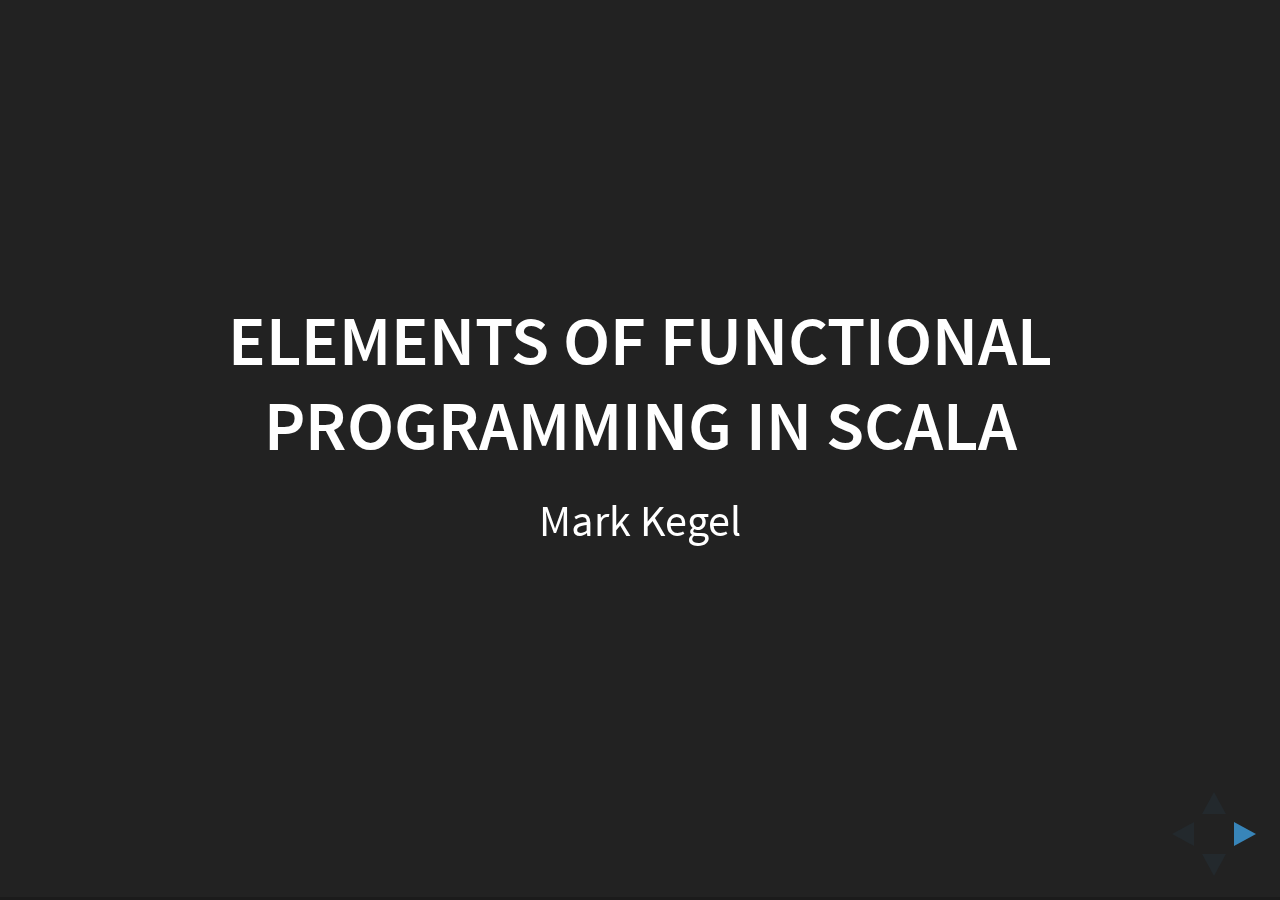
==== elements-of-fp/part-1.html @ 0bc6f7da "new content on recursive functions" ====
<html>
<head>
  <link rel="stylesheet" href="/reveal.js-3.3.0/css/reveal.css">
  <link rel="stylesheet" href="/reveal.js-3.3.0/css/theme/black.css">
  <link rel="stylesheet" href="custom.css">
  <!-- For syntax highlighting -->
  <link rel="stylesheet" href="/reveal.js-3.3.0/lib/css/zenburn.css">
  <meta charset="UTF-8">
</head>
<body>
<div class="reveal">
  <div class="slides">
    <section>
      <h2>Elements of Functional Programming in Scala</h2>

      Mark Kegel
    </section>

    <section>

    <section>
      <h2>Prologue</h2>
    </section>

    <section>
      <h3>What is Functional Programming?</h3>
      <div class="fragment replaceafter">Lambdas?</div>
      <div class="fragment replaceafter">Monads?</div>
      <div class="fragment replaceafter">Haskell?</div>
    </section>

    <section>
      <h3>As viewed by a mathematician...</h3>
      <div class="fragment current-visible dimafter">
        <p>Functioning Programming is a
        <p><b style="color: #cc0000">style</b>
        <p>of programming that models
        <p><b style="color: #cc0000">computation</b>
        <p>as the evaluation of
        <p><b style="color: #cc0000">mathematical functions.</b>
      </div>

      <div class="fragment">...by which we mean: FP := λ-calculus.</div>

      <aside class="notes">
        vs imperative, which is a set of instructions
        vs OO, which think about objects and messages
        vs logic, which are a set of goals
      </aside>

    </section>

    <section>
      <h2>Functions all the way down...</h2>
      <ul>
        <li class="fragment fade-up">every lambda term <em>t</em> is a function</li>
        <li class="fragment fade-up">a variable, <em>x</em>, is itself a valid lambda term</li>
        <li class="fragment fade-up">if <em>t</em> is a lambda term, and <em>x</em> is a variable, then <em>λx.t</em> is a lambda term (called a lambda abstraction);</li>
        <li class="fragment fade-up">if <em>t</em> and <em>s</em> are lambda terms, then <em>(ts)</em> is a lambda term (called an application).</li>
      </ul>

      <p class="fragment">Um, shouldn't there be more?</p>
      <p class="fragment">Nope. That's basically it.</p>

      <aside class="notes">
        lambda calculus is very simple, only anonymous functions, at the heart of Scala
        notice: there is no data in λ-calculus

        haskell/scala is built on the (typed) lambda calculus, probably worth a lecture at some point
      </aside>
    </section>

    <section>
      <h2>λ-calculus limitations</h2>

      <p>FP breaks your brain the first time you use it.</p>

      <p class="fragment dimafter">No named functions.</p>
      <p class="fragment dimafter">No data.</p>
      <p class="fragment dimafter">No variables.</p>
      <p class="fragment dimafter">No control flow.</p>
      <p class="fragment dimafter">No loops.</p>
      <p class="fragment dimafter">No effects.</p>

      <p class="fragment">Turing Complete!</p>

      <aside class="notes">
        kind of zen-like

        all of these concepts can be encoded using the primitives the lambda calculus already has

        Don't I need those things to write a program that does anything!?!

        From https://en.wikipedia.org/wiki/Value-level_programming:

        Lambda calculus-based languages (such as Lisp, ISWIM, and Scheme) are in actual practice value-level languages
      </aside>
    </section>

    <section>

      <p>Overcoming the λ-calculus limitations has produced a set of core Functional Programming <span class="fragment highlight-red">Concepts</span>. See Haskell, ML, and Scheme.

      <p class="fragment">Functional Concepts can be imitated, leveraged, and/or duplicated more easily than the λ-calculus.

      <p class="fragment">The Elements of Functional Programming are those Concepts applied.

      <aside class="notes">
        To be productive programmers want higher level notions like variables, control flow, etc.

        Which concepts?

        How faithful?

        Haskell is pure. ML less so. Scala much less so.

        How do the two paradigms compare in concept space?
      </aside>

    </section>

    <section>
      <p>Scala is hybrid language, incorporating core Concepts from:

      <ul>
      <li>λ-calculus</li>
      <li>Functional Programming</li>
      <li>Imperative Programming</li>
      <li>Object-Oriented Programming</li>
      <li>Generic Programming</li>
      </ul>

      <p class="fragment">Every programming language has to find a balance and compromise on features if it draws from multiple styles.

      <p class="fragment">When necessary, Scala trades-off in favor of Imperative and Object-Oriented Programming Concepts.

      <aside class="notes">
        compromise is a key word here

        dotty compiler basically has λ-calculus as its core

        desugars back out into jvm primitives in later phases

        DOT and λ-calculus well linked

        scala values seemless interop with java, is costly

        if you can have both OO and FP semantics you'll get both, if not you'll get OO/IP
      </aside>

    </section>

    <section data-markdown style="background-color: lightgray">
      <script type="text/template">
## As different as oil and water?

| Functional                 | Imperative/OO             |
| ----------                 | ------------------------- |
| Functions                  | Sub-Routines              |
| Purity                     | Side-Effects              |
| Referential Transparency   | Dried Spaghetti           |
| Binding                    | Assignment                |
| Values                     | Variables                 |
| Lazy Evaluation            | Strict Evaluation         |
| Recursion                  | Loops                     |
      </script>
    </section>

    <section>
      <h2>Not as different as you think...</h2>

      YOU: <em><br>There are too many differences, FP concepts don't align at all with Imperative code! The gap is too large.</em>

      <p class="fragment">CLAIM: <br>Imperative code is conceptually close to Functional code.</p>
      <p class="fragment">PROOF: <br>Code without variable re-assignment. Use/write only pure functions.</p>

      <aside class="notes">
        all about assignment, if you remove assignment, then the core of FP is what happens
        no mutation, no side-effects (purity), referential transparency restored

        pure = non-side-effecting & ref transparent

        need compiler help for things like pure functions, help marking data immutable

        Only goes so far: still have side-effecting functions like println.

        Works in any language! Java, C++, JavaScript, Obj-C, PHP,...

        copy more of the conceptual elements of Haskell/ML/Scheme, and get a better compiler, and you get a hybrid system!
      </aside>
    </section>

    </section>

    <section>

    <section>
      <h2>Core Concepts of Functional Programming</h2>
    </section>

    <section>
      <h2>Core Concepts</h2>

        <!-- Functions --->
        <div style="background-color: #094564">
          First-Class Functions<br>  <!-- lambdas and closures -->
          Higher-Order Functions<br> <!-- covers Function Composition -->
          Pure Functions<br>         <!-- we know this is a lie -->
          Recursive Functions<br>    <!-- trampoline, tailrec -->
          Effect Tracking<br>        <!-- monads -->
        </div>

        <!-- Data -->
        <div style="background-color: #442757">
        Lazy Evaluation<br>
        Immutable Data<br>
        Algebraic Data Types<br>
        Pattern Matching<br>
        </div>

        <!-- Meta -->
        <div style="background-color: #1d4e20">
        Expressive Type Systems<br>
        Program Soundness<br>
        </div>

      <aside class="notes">
        if you want to do FP perfectly, your language needs all of these

        as defined by wikipedia

        (closures vs lambdas)
        Program soundness -> correctness
        complex types -> type systems

        all of these items has some first class representation in the language
      </aside>

    </section>

    <section>
      We will be exploring each Concept, along with:
      <ul>
        <li>its Scala representation,</li>
        <li>its JVM implementation,</li>
        <li>any inherent limitations,</li>
        <li>and safe & proper usage.</li>
      </ul>
    </section>

    </section>

    <section>

      <section>
        <h2>Part 1</h2>
        <h2>Concepts around Functions</h2>
      </section>

      <section>
        <ul>
          <li>First-Class Functions</li>  <!-- functions as data -->
          <li>Higher-Order Functions</li> <!-- covers Function Composition, lambdas/closures -->
          <li>Pure Functions</li>         <!-- No purity annotations. Not even checked exceptions. -->
          <li>Recursive Functions</li>    <!-- trampoline, tailrec -->
          <li>Effect Tracking</li>        <!-- monads -->
        </ul>
      </section>

      <section>
        <h3>First-Class Functions</h3>

        Functions are Data; Convenient Lambdas and Closures

        <pre><code class="scala" data-trim data-noescape>
// Values and Functions occupy the same namespace
val two = 2.0

val square: Double => Double = (i) => Math.pow(i, two)

val four = square(two)
        </code></pre>
      </section>

      <section>
        <h3>First-Class Functions</h3>

        Functions are Data; Convenient Lambdas and Closures

        <pre><code class="scala" data-trim data-noescape>
// Same syntax for Function and Lambda
val scale = 2.0

val hack: (Double => Double) => Double => Double = f => i => f(i)

// We can declare unnamed functions inline (lambda)
// and close over values in-scope (closure)
hack(d => d*scale)(3)
        </code></pre>
      </section>

      <section>
        <h3>First-Class Functions</h3>

        Currying and Partial Application

        <pre><code class="scala" data-trim data-noescape>
// Consistent Syntax for defining Curried Functions
val add: Int => Int => Int = i => j => i + j

val five = add(2)(3)

val addTwo = add(2)

val alsoFive = addTwo(3)

// Partial Application is also supported
val mult = (i:Double,j:Double) => i * j

val timesFour: Double => Double = mult(_, 4)
        </code></pre>
        <aside class="notes">
          Currying is the process of taking a function that accepts N arguments and turning it into a chained series of N functions each taking 1 argument.

          Partial Application just fills in some of the N arguments, smaller arity function but not necessarily arity 1.
        </aside>
      </section>

      <section>
        <h3>First-Class Functions</h3>

        Everything is an Expression

        <pre><code class="scala" data-trim data-noescape>
// if, for, match are all expressions
val hexDigit = (x:Int) => if (x >= 10) x + 'A' - 10 else x + '0'
        </code></pre>

        <aside class="notes">
          Scala: Everything is an Expression

          Lambda calc: everything is a function (data, control, everything)

          Expressions are a superset of functions

          but regular languages have built in abstraction, statements and expressions, for such things

          yet scala has "everything is an expression"
        </aside>
      </section>

      <section>
        <h3>Higher-Order Functions</h3>

        Functions can have parameters that are themselves Functions; Functions can return Functions

        <pre><code class="scala" data-trim data-noescape>
// Same syntax for Function and Lambda
val scale = 2.0

val hack: (Double => Double) => Double => Double = f => i => f(i)

// Both ideas in action
val hackScale = hack(d => d*scale)
        </code></pre>

        <aside class="notes">
          c has function pointers, but no lambda syntax; apple added block syntax for Obj-C to have lambdas

          ruby has lambda syntax (called block syntax) but no true function variables
          - you have to know the name of the method; hacks to get around
          - There is a built-in method in Ruby called method. It will return a proc version of the method.
        </aside>
      </section>

      <section>
        <h3>Higher-Order Functions</h3>

        Ludicious Speed

        <pre><code class="scala" data-trim data-noescape>
// Function Composition
val compose = (f:Int => Int) => (g: Int => Int) => (x:Int) => g(f(x))

val whack = compose(_ + 2)(_ * 3)

val whacked = whack(9)
        </code></pre>
      </section>

      <section>
        It would seem that Scala supports<br> <span class="fragment highlight-green">First-Class Functions</span> and <span class="fragment highlight-green">Higher-Order Functions</span>...
      </section>

      <section>
        <h1>LIES!!</h1>
        <p class="fragment">Everything you saw was just a very clever lie...</p>
        <p class="fragment">...designed to make your life easier.</p>
      </section>

      <section>
        <h2>Kingdom of the Nouns</h2>
        <ul>
          <li class="fragment">Scala has Functions.</li>
          <li class="fragment">In Scala "everything" is an Object.          <span class="fragment">Scala trades-off in favor of Imperative and Object-Oriented Programming Concepts.</span>
          </li>
          <li class="fragment">Therefore: Functions are Objects</li>
        </ul>

        <p class="fragment">But Functions are Verbs!</p>

        <p class="fragment">No, Functions are the body of an apply Method in an anonymous Sub-Class.</p>

        <aside class="notes">
          Scala is limited by the fundamental abstractions of the JVM: Objects with Methods.

          Functions are Verbs. On the JVM every Verb must be escorted by a Noun.

          The JVM has static methods but those break OO composibility, so Scala avoids them.
        </aside>

      </section>

      <section>
        <h2>What you see...</h2>

        <pre><code class="scala" data-trim data-noescape>
val pow = (i:Double,j:Double) => Math.pow(i, j)

// What you get...
val pow = new Function2[Double,Double,Double] {
  def apply(i:Double,j:Double) = Math.pow(i, j)
}
        </code></pre>
        <aside class="notes">
          changes as part of scala 2.12 since should be able to use java 8 lambda abstractions

          http://blog.takipi.com/compiling-lambda-expressions-scala-vs-java-8/

          Function0 to 22
          Tuple0 to 22
          Product0 to 22
        </aside>
      </section>

      <section>
        <h2>Limitations</h2>
        Functions != Methods

        <pre><code class="scala" data-trim data-noescape>
// Only Methods can have type parameters.
// Or implicit parameters.
def foo[T](a:T)(implicit ev:Show[T]) = ...

// Can convert a method to a function
val fooString = foo[String](_)

// Can kind of work around
class anonfunc[T] extends (T => String) {
  def apply(x:T)/*(implicit i:Int)*/ = x.toString.substring(0,4)
}

val f = new anonfunc[String]
assert(f("generic") == "gene") // put gene back in the generic!
        </code></pre>
        <aside class="notes">
          we can't write our compose function as a function! it has to be a method

          will be getting implicit function types, but will inherit another path
          http://www.scala-lang.org/blog/2016/12/07/implicit-function-types.html

          http://stackoverflow.com/questions/2554531/how-can-i-define-an-anonymous-generic-scala-function
          http://jim-mcbeath.blogspot.com/2009/05/scala-functions-vs-methods.html
          https://thesocietea.org/2016/12/core-functional-programming-concepts/
          http://stackoverflow.com/questions/9147129/creating-new-generic-object-with-wildcard
        </aside>
      </section>

      <section>
        <h2>Limitations</h2>

        <pre><code class="scala" data-trim data-noescape>
val f1 = (i:Int) => i + 1
val f2 = (i:Int) => i + 1

assert(f1 == f2)   // left to the reader
        </code></pre>
        <aside class="notes">
        </aside>
      </section>

      <section>
        <h2>What happens if a Function throws?</h2>
        <pre><code class="scala" data-trim data-noescape>
val ft = (i:Int) => throw new RuntimeException("terrible idea")
        </code></pre>

        <p>What does the stacktrace look like?</p>

        <pre><code class="scala" data-trim data-noescape>
scala> ft(2)
java.lang.RuntimeException: terrible idea
  at $anonfun$1.apply(&lt;console&gt;:11)
  at $anonfun$1.apply(&lt;console&gt;:11)
  ... 42 elided
        </code></pre>

        <p class="fragment">Best Practice: Never throw in Functions</p>

      </section>

      <section>
        <h2>Pure Functions</h2>

        A Function is said to be pure if and only if:

        <ul>
          <li>its output depends only on the input, and</li>
          <li>there are no observable side-effects from evaluating the function.</li>
        </ul>

      </section>

      <section>
        <h2>Pure Functions</h2>

        <p>You can have Pure Functions in Imperative languages.</p>

        <p class="fragment">But Scala doesn't...</p>

        <ul class="fragment">
          <li>Functions can mutate state.</li>
          <li>Functions can throw exceptions.</li>
          <li>Functions can perform IO.</li>
          <li>Functions can halt the program.</li>
        </ul>

        <aside class="notes">
          why? probably because of tradeoffs interfacing with java, java doesn't have pure functions, impossible to guarantee

          pure means statically verified to have no side effects, operate only on IO

          could maybe use a D-like system
        </aside>

      </section>

      <section>
        <h2>Effect Tracking</h2>

        Effect Tracking makes explicit the effects of a Function.

        <p>Scala does not have Effect Tracking and actually eliminates checked exceptions, which are a form of Effect Tracking.</p>

        <aside class="notes">

        </aside>

      </section>

      <section>
        <h2>Recursive Functions</h2>

        This code isn't safe, why?

        <pre><code class="scala" data-trim data-noescape>
def recursiveFunction(l:List[Int]): List[Int] = {
  if(l.isEmpty) Nil
  else l.head + 1 :: recursiveFunction(l.tail)
}
        </code></pre>

        <pre class="fragment"><code class="scala" data-trim data-noescape>
scala> recursiveFunction((1 to 10000).toList)
java.lang.StackOverflowError
  at .recursiveFunction(&lt;console&gt;:12)
  at .recursiveFunction(&lt;console&gt;:13)
        </code></pre>

        <aside class="notes">

          the jvm doesn't support recursive functions very well:
          http://softwareengineering.stackexchange.com/questions/272061/why-doesnt-java-have-optimization-for-tail-recursion-at-all

          brian goetz quote:
          . in jdk classes [...] there are a number of security sensitive methods that rely on counting
          stack frames between jdk library code and calling code to figure out who's calling them.

          easy to blow the stack

          tailrec

          issues with trampolining in Free monad stacks

          trampolines trade stack for heap

          https://espinhogr.github.io/scala/2015/07/12/trampolines-in-scala.html

          http://blog.richdougherty.com/2009/04/tail-calls-tailrec-and-trampolines.html

          http://eed3si9n.com/learning-scalaz/Stackless+Scala+with+Free+Monads.html

          http://blog.higher-order.com/assets/trampolines.pdf

          haskell doesn't even have a proper call stack
          https://wiki.haskell.org/Stack_overflow

        </aside>

      </section>

      <section>
        <h2>Recursive Functions</h2>

        <ul>
          <li>Any recursive function can be re-written as an iterative one. That's what FP languages do.</li>
          <li>Haskell doesn't even have a proper call stack. Haskell evaluates a chain of thunks!</li>
          <li>Rewriting only a good idea if and only if you can ignore stack frames.</li>
          <li>Scala does have @tailrec. Opt-in. Limited.</li>
        </ul>

      </section>

      <section>
        <h2>Recursive Functions</h2>

        But generally Scala is toast...

        <ul>
          <li>The JVM doesn't support tail-call optimization.</li>
          <li>Stack frames are a crucial implementation detail.</li>
        </ul>

        <blockquote>in jdk classes [...] there are a number of security sensitive methods that rely on counting
          stack frames between jdk library code and calling code to figure out who's calling them. - Brian Goetz</blockquote>

      </section>

      <section>
        <h2>Recursive Functions</h2>
        It gets worse...

        <div class="fragment">look up "scala trampolines".</div>
      </section>

    </section>

    <section>

      <section>
        <h2>Part 2</h2>
        <h2>Concepts around Data</h2>
      </section>

    </section>

    <section>

      <section>
        <h2>Part 3</h2>
        <h2>Concepts around Programs</h2>
      </section>

    </section>

  </div>
</div>
<script src="/reveal.js-3.3.0/lib/js/head.min.js"></script>
<script src="/reveal.js-3.3.0/js/reveal.js"></script>
<script>
    Reveal.initialize({
        controls: true,
        progress: true,
        history: true,
        mouseWheel: false,
        center: true,
        transition: 'slide', // none/fade/slide/convex/concave/zoom

        //showNotes: SLConfig.deck.share_notes,
        //slideNumber: SLConfig.deck.slide_number,

        //autoSlide: SLConfig.deck.auto_slide_interval || 0,
        autoSlideStoppable: true,

        rollingLinks: false,
        //center: SLConfig.deck.center || false,
        //loop: SLConfig.deck.should_loop || false,
        //rtl: SLConfig.deck.rtl || false,

        //transition: SLConfig.deck.transition,
        //backgroundTransition: SLConfig.deck.background_transition,
        dependencies: [
            // Cross-browser shim that fully implements classList - https://github.com/eligrey/classList.js/
            { src: '/reveal.js-3.3.0/lib/js/classList.js', condition: function() { return !document.body.classList; } },

            // Interpret Markdown in <section> elements
            { src: '/reveal.js-3.3.0/plugin/markdown/marked.js', condition: function() { return !!document.querySelector( '[data-markdown]' ); } },
            { src: '/reveal.js-3.3.0/plugin/markdown/markdown.js', condition: function() { return !!document.querySelector( '[data-markdown]' ); } },

            // Syntax highlight for <code> elements
            { src: '/reveal.js-3.3.0/plugin/highlight/highlight.js', async: true, callback: function() { hljs.initHighlightingOnLoad(); } },

            // Zoom in and out with Alt+click
            { src: '/reveal.js-3.3.0/plugin/zoom-js/zoom.js', async: true },

            // Speaker notes
            { src: '/reveal.js-3.3.0/plugin/notes/notes.js', async: true },

            // MathJax
            { src: '/reveal.js-3.3.0/plugin/math/math.js', async: true }
        ]
    });
</script>
</body>
</html>
---- reveal.js-3.3.0/css/reveal.css ----
/*!
 * reveal.js
 * http://lab.hakim.se/reveal-js
 * MIT licensed
 *
 * Copyright (C) 2016 Hakim El Hattab, http://hakim.se
 */
/*********************************************
 * RESET STYLES
 *********************************************/
html, body, .reveal div, .reveal span, .reveal applet, .reveal object, .reveal iframe,
.reveal h1, .reveal h2, .reveal h3, .reveal h4, .reveal h5, .reveal h6, .reveal p, .reveal blockquote, .reveal pre,
.reveal a, .reveal abbr, .reveal acronym, .reveal address, .reveal big, .reveal cite, .reveal code,
.reveal del, .reveal dfn, .reveal em, .reveal img, .reveal ins, .reveal kbd, .reveal q, .reveal s, .reveal samp,
.reveal small, .reveal strike, .reveal strong, .reveal sub, .reveal sup, .reveal tt, .reveal var,
.reveal b, .reveal u, .reveal center,
.reveal dl, .reveal dt, .reveal dd, .reveal ol, .reveal ul, .reveal li,
.reveal fieldset, .reveal form, .reveal label, .reveal legend,
.reveal table, .reveal caption, .reveal tbody, .reveal tfoot, .reveal thead, .reveal tr, .reveal th, .reveal td,
.reveal article, .reveal aside, .reveal canvas, .reveal details, .reveal embed,
.reveal figure, .reveal figcaption, .reveal footer, .reveal header, .reveal hgroup,
.reveal menu, .reveal nav, .reveal output, .reveal ruby, .reveal section, .reveal summary,
.reveal time, .reveal mark, .reveal audio, .reveal video {
  margin: 0;
  padding: 0;
  border: 0;
  font-size: 100%;
  font: inherit;
  vertical-align: baseline; }

.reveal article, .reveal aside, .reveal details, .reveal figcaption, .reveal figure,
.reveal footer, .reveal header, .reveal hgroup, .reveal menu, .reveal nav, .reveal section {
  display: block; }

/*********************************************
 * GLOBAL STYLES
 *********************************************/
html,
body {
  width: 100%;
  height: 100%;
  overflow: hidden; }

body {
  position: relative;
  line-height: 1;
  background-color: #fff;
  color: #000; }

html:-webkit-full-screen-ancestor {
  background-color: inherit; }

html:-moz-full-screen-ancestor {
  background-color: inherit; }

/*********************************************
 * VIEW FRAGMENTS
 *********************************************/
.reveal .slides section .fragment {
  opacity: 0;
  visibility: hidden;
  -webkit-transition: all .2s ease;
          transition: all .2s ease; }
  .reveal .slides section .fragment.visible {
    opacity: 1;
    visibility: visible; }

.reveal .slides section .fragment.grow {
  opacity: 1;
  visibility: visible; }
  .reveal .slides section .fragment.grow.visible {
    -webkit-transform: scale(1.3);
            transform: scale(1.3); }

.reveal .slides section .fragment.shrink {
  opacity: 1;
  visibility: visible; }
  .reveal .slides section .fragment.shrink.visible {
    -webkit-transform: scale(0.7);
            transform: scale(0.7); }

.reveal .slides section .fragment.zoom-in {
  -webkit-transform: scale(0.1);
          transform: scale(0.1); }
  .reveal .slides section .fragment.zoom-in.visible {
    -webkit-transform: none;
            transform: none; }

.reveal .slides section .fragment.fade-out {
  opacity: 1;
  visibility: visible; }
  .reveal .slides section .fragment.fade-out.visible {
    opacity: 0;
    visibility: hidden; }

.reveal .slides section .fragment.semi-fade-out {
  opacity: 1;
  visibility: visible; }
  .reveal .slides section .fragment.semi-fade-out.visible {
    opacity: 0.5;
    visibility: visible; }

.reveal .slides section .fragment.strike {
  opacity: 1;
  visibility: visible; }
  .reveal .slides section .fragment.strike.visible {
    text-decoration: line-through; }

.reveal .slides section .fragment.fade-up {
  -webkit-transform: translate(0, 20%);
          transform: translate(0, 20%); }
  .reveal .slides section .fragment.fade-up.visible {
    -webkit-transform: translate(0, 0);
            transform: translate(0, 0); }

.reveal .slides section .fragment.fade-down {
  -webkit-transform: translate(0, -20%);
          transform: translate(0, -20%); }
  .reveal .slides section .fragment.fade-down.visible {
    -webkit-transform: translate(0, 0);
            transform: translate(0, 0); }

.reveal .slides section .fragment.fade-right {
  -webkit-transform: translate(-20%, 0);
          transform: translate(-20%, 0); }
  .reveal .slides section .fragment.fade-right.visible {
    -webkit-transform: translate(0, 0);
            transform: translate(0, 0); }

.reveal .slides section .fragment.fade-left {
  -webkit-transform: translate(20%, 0);
          transform: translate(20%, 0); }
  .reveal .slides section .fragment.fade-left.visible {
    -webkit-transform: translate(0, 0);
            transform: translate(0, 0); }

.reveal .slides section .fragment.current-visible {
  opacity: 0;
  visibility: hidden; }
  .reveal .slides section .fragment.current-visible.current-fragment {
    opacity: 1;
    visibility: visible; }

.reveal .slides section .fragment.highlight-red,
.reveal .slides section .fragment.highlight-current-red,
.reveal .slides section .fragment.highlight-green,
.reveal .slides section .fragment.highlight-current-green,
.reveal .slides section .fragment.highlight-blue,
.reveal .slides section .fragment.highlight-current-blue {
  opacity: 1;
  visibility: visible; }

.reveal .slides section .fragment.highlight-red.visible {
  color: #ff2c2d; }

.reveal .slides section .fragment.highlight-green.visible {
  color: #17ff2e; }

.reveal .slides section .fragment.highlight-blue.visible {
  color: #1b91ff; }

.reveal .slides section .fragment.highlight-current-red.current-fragment {
  color: #ff2c2d; }

.reveal .slides section .fragment.highlight-current-green.current-fragment {
  color: #17ff2e; }

.reveal .slides section .fragment.highlight-current-blue.current-fragment {
  color: #1b91ff; }

/*********************************************
 * DEFAULT ELEMENT STYLES
 *********************************************/
/* Fixes issue in Chrome where italic fonts did not appear when printing to PDF */
.reveal:after {
  content: '';
  font-style: italic; }

.reveal iframe {
  z-index: 1; }

/** Prevents layering issues in certain browser/transition combinations */
.reveal a {
  position: relative; }

.reveal .stretch {
  max-width: none;
  max-height: none; }

.reveal pre.stretch code {
  height: 100%;
  max-height: 100%;
  box-sizing: border-box; }

/*********************************************
 * CONTROLS
 *********************************************/
.reveal .controls {
  display: none;
  position: fixed;
  width: 110px;
  height: 110px;
  z-index: 30;
  right: 10px;
  bottom: 10px;
  -webkit-user-select: none; }

.reveal .controls button {
  padding: 0;
  position: absolute;
  opacity: 0.05;
  width: 0;
  height: 0;
  background-color: transparent;
  border: 12px solid transparent;
  -webkit-transform: scale(0.9999);
          transform: scale(0.9999);
  -webkit-transition: all 0.2s ease;
          transition: all 0.2s ease;
  -webkit-appearance: none;
  -webkit-tap-highlight-color: transparent; }

.reveal .controls .enabled {
  opacity: 0.7;
  cursor: pointer; }

.reveal .controls .enabled:active {
  margin-top: 1px; }

.reveal .controls .navigate-left {
  top: 42px;
  border-right-width: 22px;
  border-right-color: #000; }

.reveal .controls .navigate-left.fragmented {
  opacity: 0.3; }

.reveal .controls .navigate-right {
  left: 74px;
  top: 42px;
  border-left-width: 22px;
  border-left-color: #000; }

.reveal .controls .navigate-right.fragmented {
  opacity: 0.3; }

.reveal .controls .navigate-up {
  left: 42px;
  border-bottom-width: 22px;
  border-bottom-color: #000; }

.reveal .controls .navigate-up.fragmented {
  opacity: 0.3; }

.reveal .controls .navigate-down {
  left: 42px;
  top: 74px;
  border-top-width: 22px;
  border-top-color: #000; }

.reveal .controls .navigate-down.fragmented {
  opacity: 0.3; }

/*********************************************
 * PROGRESS BAR
 *********************************************/
.reveal .progress {
  position: fixed;
  display: none;
  height: 3px;
  width: 100%;
  bottom: 0;
  left: 0;
  z-index: 10;
  background-color: rgba(0, 0, 0, 0.2); }

.reveal .progress:after {
  content: '';
  display: block;
  position: absolute;
  height: 20px;
  width: 100%;
  top: -20px; }

.reveal .progress span {
  display: block;
  height: 100%;
  width: 0px;
  background-color: #000;
  -webkit-transition: width 800ms cubic-bezier(0.26, 0.86, 0.44, 0.985);
          transition: width 800ms cubic-bezier(0.26, 0.86, 0.44, 0.985); }

/*********************************************
 * SLIDE NUMBER
 *********************************************/
.reveal .slide-number {
  position: fixed;
  display: block;
  right: 8px;
  bottom: 8px;
  z-index: 31;
  font-family: Helvetica, sans-serif;
  font-size: 12px;
  line-height: 1;
  color: #fff;
  background-color: rgba(0, 0, 0, 0.4);
  padding: 5px; }

.reveal .slide-number-delimiter {
  margin: 0 3px; }

/*********************************************
 * SLIDES
 *********************************************/
.reveal {
  position: relative;
  width: 100%;
  height: 100%;
  overflow: hidden;
  -ms-touch-action: none;
      touch-action: none; }

.reveal .slides {
  position: absolute;
  width: 100%;
  height: 100%;
  top: 0;
  right: 0;
  bottom: 0;
  left: 0;
  margin: auto;
  overflow: visible;
  z-index: 1;
  text-align: center;
  -webkit-perspective: 600px;
          perspective: 600px;
  -webkit-perspective-origin: 50% 40%;
          perspective-origin: 50% 40%; }

.reveal .slides > section {
  -ms-perspective: 600px; }

.reveal .slides > section,
.reveal .slides > section > section {
  display: none;
  position: absolute;
  width: 100%;
  padding: 20px 0px;
  z-index: 10;
  -webkit-transform-style: preserve-3d;
          transform-style: preserve-3d;
  -webkit-transition: -webkit-transform-origin 800ms cubic-bezier(0.26, 0.86, 0.44, 0.985), -webkit-transform 800ms cubic-bezier(0.26, 0.86, 0.44, 0.985), visibility 800ms cubic-bezier(0.26, 0.86, 0.44, 0.985), opacity 800ms cubic-bezier(0.26, 0.86, 0.44, 0.985);
          transition: transform-origin 800ms cubic-bezier(0.26, 0.86, 0.44, 0.985), transform 800ms cubic-bezier(0.26, 0.86, 0.44, 0.985), visibility 800ms cubic-bezier(0.26, 0.86, 0.44, 0.985), opacity 800ms cubic-bezier(0.26, 0.86, 0.44, 0.985); }

/* Global transition speed settings */
.reveal[data-transition-speed="fast"] .slides section {
  -webkit-transition-duration: 400ms;
          transition-duration: 400ms; }

.reveal[data-transition-speed="slow"] .slides section {
  -webkit-transition-duration: 1200ms;
          transition-duration: 1200ms; }

/* Slide-specific transition speed overrides */
.reveal .slides section[data-transition-speed="fast"] {
  -webkit-transition-duration: 400ms;
          transition-duration: 400ms; }

.reveal .slides section[data-transition-speed="slow"] {
  -webkit-transition-duration: 1200ms;
          transition-duration: 1200ms; }

.reveal .slides > section.stack {
  padding-top: 0;
  padding-bottom: 0; }

.reveal .slides > section.present,
.reveal .slides > section > section.present {
  display: block;
  z-index: 11;
  opacity: 1; }

.reveal.center,
.reveal.center .slides,
.reveal.center .slides section {
  min-height: 0 !important; }

/* Don't allow interaction with invisible slides */
.reveal .slides > section.future,
.reveal .slides > section > section.future,
.reveal .slides > section.past,
.reveal .slides > section > section.past {
  pointer-events: none; }

.reveal.overview .slides > section,
.reveal.overview .slides > section > section {
  pointer-events: auto; }

.reveal .slides > section.past,
.reveal .slides > section.future,
.reveal .slides > section > section.past,
.reveal .slides > section > section.future {
  opacity: 0; }

/*********************************************
 * Mixins for readability of transitions
 *********************************************/
/*********************************************
 * SLIDE TRANSITION
 * Aliased 'linear' for backwards compatibility
 *********************************************/
.reveal.slide section {
  -webkit-backface-visibility: hidden;
          backface-visibility: hidden; }

.reveal .slides > section[data-transition=slide].past,
.reveal .slides > section[data-transition~=slide-out].past,
.reveal.slide .slides > section:not([data-transition]).past {
  -webkit-transform: translate(-150%, 0);
          transform: translate(-150%, 0); }

.reveal .slides > section[data-transition=slide].future,
.reveal .slides > section[data-transition~=slide-in].future,
.reveal.slide .slides > section:not([data-transition]).future {
  -webkit-transform: translate(150%, 0);
          transform: translate(150%, 0); }

.reveal .slides > section > section[data-transition=slide].past,
.reveal .slides > section > section[data-transition~=slide-out].past,
.reveal.slide .slides > section > section:not([data-transition]).past {
  -webkit-transform: translate(0, -150%);
          transform: translate(0, -150%); }

.reveal .slides > section > section[data-transition=slide].future,
.reveal .slides > section > section[data-transition~=slide-in].future,
.reveal.slide .slides > section > section:not([data-transition]).future {
  -webkit-transform: translate(0, 150%);
          transform: translate(0, 150%); }

.reveal.linear section {
  -webkit-backface-visibility: hidden;
          backface-visibility: hidden; }

.reveal .slides > section[data-transition=linear].past,
.reveal .slides > section[data-transition~=linear-out].past,
.reveal.linear .slides > section:not([data-transition]).past {
  -webkit-transform: translate(-150%, 0);
          transform: translate(-150%, 0); }

.reveal .slides > section[data-transition=linear].future,
.reveal .slides > section[data-transition~=linear-in].future,
.reveal.linear .slides > section:not([data-transition]).future {
  -webkit-transform: translate(150%, 0);
          transform: translate(150%, 0); }

.reveal .slides > section > section[data-transition=linear].past,
.reveal .slides > section > section[data-transition~=linear-out].past,
.reveal.linear .slides > section > section:not([data-transition]).past {
  -webkit-transform: translate(0, -150%);
          transform: translate(0, -150%); }

.reveal .slides > section > section[data-transition=linear].future,
.reveal .slides > section > section[data-transition~=linear-in].future,
.reveal.linear .slides > section > section:not([data-transition]).future {
  -webkit-transform: translate(0, 150%);
          transform: translate(0, 150%); }

/*********************************************
 * CONVEX TRANSITION
 * Aliased 'default' for backwards compatibility
 *********************************************/
.reveal .slides > section[data-transition=default].past,
.reveal .slides > section[data-transition~=default-out].past,
.reveal.default .slides > section:not([data-transition]).past {
  -webkit-transform: translate3d(-100%, 0, 0) rotateY(-90deg) translate3d(-100%, 0, 0);
          transform: translate3d(-100%, 0, 0) rotateY(-90deg) translate3d(-100%, 0, 0); }

.reveal .slides > section[data-transition=default].future,
.reveal .slides > section[data-transition~=default-in].future,
.reveal.default .slides > section:not([data-transition]).future {
  -webkit-transform: translate3d(100%, 0, 0) rotateY(90deg) translate3d(100%, 0, 0);
          transform: translate3d(100%, 0, 0) rotateY(90deg) translate3d(100%, 0, 0); }

.reveal .slides > section > section[data-transition=default].past,
.reveal .slides > section > section[data-transition~=default-out].past,
.reveal.default .slides > section > section:not([data-transition]).past {
  -webkit-transform: translate3d(0, -300px, 0) rotateX(70deg) translate3d(0, -300px, 0);
          transform: translate3d(0, -300px, 0) rotateX(70deg) translate3d(0, -300px, 0); }

.reveal .slides > section > section[data-transition=default].future,
.reveal .slides > section > section[data-transition~=default-in].future,
.reveal.default .slides > section > section:not([data-transition]).future {
  -webkit-transform: translate3d(0, 300px, 0) rotateX(-70deg) translate3d(0, 300px, 0);
          transform: translate3d(0, 300px, 0) rotateX(-70deg) translate3d(0, 300px, 0); }

.reveal .slides > section[data-transition=convex].past,
.reveal .slides > section[data-transition~=convex-out].past,
.reveal.convex .slides > section:not([data-transition]).past {
  -webkit-transform: translate3d(-100%, 0, 0) rotateY(-90deg) translate3d(-100%, 0, 0);
          transform: translate3d(-100%, 0, 0) rotateY(-90deg) translate3d(-100%, 0, 0); }

.reveal .slides > section[data-transition=convex].future,
.reveal .slides > section[data-transition~=convex-in].future,
.reveal.convex .slides > section:not([data-transition]).future {
  -webkit-transform: translate3d(100%, 0, 0) rotateY(90deg) translate3d(100%, 0, 0);
          transform: translate3d(100%, 0, 0) rotateY(90deg) translate3d(100%, 0, 0); }

.reveal .slides > section > section[data-transition=convex].past,
.reveal .slides > section > section[data-transition~=convex-out].past,
.reveal.convex .slides > section > section:not([data-transition]).past {
  -webkit-transform: translate3d(0, -300px, 0) rotateX(70deg) translate3d(0, -300px, 0);
          transform: translate3d(0, -300px, 0) rotateX(70deg) translate3d(0, -300px, 0); }

.reveal .slides > section > section[data-transition=convex].future,
.reveal .slides > section > section[data-transition~=convex-in].future,
.reveal.convex .slides > section > section:not([data-transition]).future {
  -webkit-transform: translate3d(0, 300px, 0) rotateX(-70deg) translate3d(0, 300px, 0);
          transform: translate3d(0, 300px, 0) rotateX(-70deg) translate3d(0, 300px, 0); }

/*********************************************
 * CONCAVE TRANSITION
 *********************************************/
.reveal .slides > section[data-transition=concave].past,
.reveal .slides > section[data-transition~=concave-out].past,
.reveal.concave .slides > section:not([data-transition]).past {
  -webkit-transform: translate3d(-100%, 0, 0) rotateY(90deg) translate3d(-100%, 0, 0);
          transform: translate3d(-100%, 0, 0) rotateY(90deg) translate3d(-100%, 0, 0); }

.reveal .slides > section[data-transition=concave].future,
.reveal .slides > section[data-transition~=concave-in].future,
.reveal.concave .slides > section:not([data-transition]).future {
  -webkit-transform: translate3d(100%, 0, 0) rotateY(-90deg) translate3d(100%, 0, 0);
          transform: translate3d(100%, 0, 0) rotateY(-90deg) translate3d(100%, 0, 0); }

.reveal .slides > section > section[data-transition=concave].past,
.reveal .slides > section > section[data-transition~=concave-out].past,
.reveal.concave .slides > section > section:not([data-transition]).past {
  -webkit-transform: translate3d(0, -80%, 0) rotateX(-70deg) translate3d(0, -80%, 0);
          transform: translate3d(0, -80%, 0) rotateX(-70deg) translate3d(0, -80%, 0); }

.reveal .slides > section > section[data-transition=concave].future,
.reveal .slides > section > section[data-transition~=concave-in].future,
.reveal.concave .slides > section > section:not([data-transition]).future {
  -webkit-transform: translate3d(0, 80%, 0) rotateX(70deg) translate3d(0, 80%, 0);
          transform: translate3d(0, 80%, 0) rotateX(70deg) translate3d(0, 80%, 0); }

/*********************************************
 * ZOOM TRANSITION
 *********************************************/
.reveal .slides section[data-transition=zoom],
.reveal.zoom .slides section:not([data-transition]) {
  -webkit-transition-timing-function: ease;
          transition-timing-function: ease; }

.reveal .slides > section[data-transition=zoom].past,
.reveal .slides > section[data-transition~=zoom-out].past,
.reveal.zoom .slides > section:not([data-transition]).past {
  visibility: hidden;
  -webkit-transform: scale(16);
          transform: scale(16); }

.reveal .slides > section[data-transition=zoom].future,
.reveal .slides > section[data-transition~=zoom-in].future,
.reveal.zoom .slides > section:not([data-transition]).future {
  visibility: hidden;
  -webkit-transform: scale(0.2);
          transform: scale(0.2); }

.reveal .slides > section > section[data-transition=zoom].past,
.reveal .slides > section > section[data-transition~=zoom-out].past,
.reveal.zoom .slides > section > section:not([data-transition]).past {
  -webkit-transform: translate(0, -150%);
          transform: translate(0, -150%); }

.reveal .slides > section > section[data-transition=zoom].future,
.reveal .slides > section > section[data-transition~=zoom-in].future,
.reveal.zoom .slides > section > section:not([data-transition]).future {
  -webkit-transform: translate(0, 150%);
          transform: translate(0, 150%); }

/*********************************************
 * CUBE TRANSITION
 *********************************************/
.reveal.cube .slides {
  -webkit-perspective: 1300px;
          perspective: 1300px; }

.reveal.cube .slides section {
  padding: 30px;
  min-height: 700px;
  -webkit-backface-visibility: hidden;
          backface-visibility: hidden;
  box-sizing: border-box; }

.reveal.center.cube .slides section {
  min-height: 0; }

.reveal.cube .slides section:not(.stack):before {
  content: '';
  position: absolute;
  display: block;
  width: 100%;
  height: 100%;
  left: 0;
  top: 0;
  background: rgba(0, 0, 0, 0.1);
  border-radius: 4px;
  -webkit-transform: translateZ(-20px);
          transform: translateZ(-20px); }

.reveal.cube .slides section:not(.stack):after {
  content: '';
  position: absolute;
  display: block;
  width: 90%;
  height: 30px;
  left: 5%;
  bottom: 0;
  background: none;
  z-index: 1;
  border-radius: 4px;
  box-shadow: 0px 95px 25px rgba(0, 0, 0, 0.2);
  -webkit-transform: translateZ(-90px) rotateX(65deg);
          transform: translateZ(-90px) rotateX(65deg); }

.reveal.cube .slides > section.stack {
  padding: 0;
  background: none; }

.reveal.cube .slides > section.past {
  -webkit-transform-origin: 100% 0%;
          transform-origin: 100% 0%;
  -webkit-transform: translate3d(-100%, 0, 0) rotateY(-90deg);
          transform: translate3d(-100%, 0, 0) rotateY(-90deg); }

.reveal.cube .slides > section.future {
  -webkit-transform-origin: 0% 0%;
          transform-origin: 0% 0%;
  -webkit-transform: translate3d(100%, 0, 0) rotateY(90deg);
          transform: translate3d(100%, 0, 0) rotateY(90deg); }

.reveal.cube .slides > section > section.past {
  -webkit-transform-origin: 0% 100%;
          transform-origin: 0% 100%;
  -webkit-transform: translate3d(0, -100%, 0) rotateX(90deg);
          transform: translate3d(0, -100%, 0) rotateX(90deg); }

.reveal.cube .slides > section > section.future {
  -webkit-transform-origin: 0% 0%;
          transform-origin: 0% 0%;
  -webkit-transform: translate3d(0, 100%, 0) rotateX(-90deg);
          transform: translate3d(0, 100%, 0) rotateX(-90deg); }

/*********************************************
 * PAGE TRANSITION
 *********************************************/
.reveal.page .slides {
  -webkit-perspective-origin: 0% 50%;
          perspective-origin: 0% 50%;
  -webkit-perspective: 3000px;
          perspective: 3000px; }

.reveal.page .slides section {
  padding: 30px;
  min-height: 700px;
  box-sizing: border-box; }

.reveal.page .slides section.past {
  z-index: 12; }

.reveal.page .slides section:not(.stack):before {
  content: '';
  position: absolute;
  display: block;
  width: 100%;
  height: 100%;
  left: 0;
  top: 0;
  background: rgba(0, 0, 0, 0.1);
  -webkit-transform: translateZ(-20px);
          transform: translateZ(-20px); }

.reveal.page .slides section:not(.stack):after {
  content: '';
  position: absolute;
  display: block;
  width: 90%;
  height: 30px;
  left: 5%;
  bottom: 0;
  background: none;
  z-index: 1;
  border-radius: 4px;
  box-shadow: 0px 95px 25px rgba(0, 0, 0, 0.2);
  -webkit-transform: translateZ(-90px) rotateX(65deg); }

.reveal.page .slides > section.stack {
  padding: 0;
  background: none; }

.reveal.page .slides > section.past {
  -webkit-transform-origin: 0% 0%;
          transform-origin: 0% 0%;
  -webkit-transform: translate3d(-40%, 0, 0) rotateY(-80deg);
          transform: translate3d(-40%, 0, 0) rotateY(-80deg); }

.reveal.page .slides > section.future {
  -webkit-transform-origin: 100% 0%;
          transform-origin: 100% 0%;
  -webkit-transform: translate3d(0, 0, 0);
          transform: translate3d(0, 0, 0); }

.reveal.page .slides > section > section.past {
  -webkit-transform-origin: 0% 0%;
          transform-origin: 0% 0%;
  -webkit-transform: translate3d(0, -40%, 0) rotateX(80deg);
          transform: translate3d(0, -40%, 0) rotateX(80deg); }

.reveal.page .slides > section > section.future {
  -webkit-transform-origin: 0% 100%;
          transform-origin: 0% 100%;
  -webkit-transform: translate3d(0, 0, 0);
          transform: translate3d(0, 0, 0); }

/*********************************************
 * FADE TRANSITION
 *********************************************/
.reveal .slides section[data-transition=fade],
.reveal.fade .slides section:not([data-transition]),
.reveal.fade .slides > section > section:not([data-transition]) {
  -webkit-transform: none;
          transform: none;
  -webkit-transition: opacity 0.5s;
          transition: opacity 0.5s; }

.reveal.fade.overview .slides section,
.reveal.fade.overview .slides > section > section {
  -webkit-transition: none;
          transition: none; }

/*********************************************
 * NO TRANSITION
 *********************************************/
.reveal .slides section[data-transition=none],
.reveal.none .slides section:not([data-transition]) {
  -webkit-transform: none;
          transform: none;
  -webkit-transition: none;
          transition: none; }

/*********************************************
 * PAUSED MODE
 *********************************************/
.reveal .pause-overlay {
  position: absolute;
  top: 0;
  left: 0;
  width: 100%;
  height: 100%;
  background: black;
  visibility: hidden;
  opacity: 0;
  z-index: 100;
  -webkit-transition: all 1s ease;
          transition: all 1s ease; }

.reveal.paused .pause-overlay {
  visibility: visible;
  opacity: 1; }

/*********************************************
 * FALLBACK
 *********************************************/
.no-transforms {
  overflow-y: auto; }

.no-transforms .reveal .slides {
  position: relative;
  width: 80%;
  height: auto !important;
  top: 0;
  left: 50%;
  margin: 0;
  text-align: center; }

.no-transforms .reveal .controls,
.no-transforms .reveal .progress {
  display: none !important; }

.no-transforms .reveal .slides section {
  display: block !important;
  opacity: 1 !important;
  position: relative !important;
  height: auto;
  min-height: 0;
  top: 0;
  left: -50%;
  margin: 70px 0;
  -webkit-transform: none;
          transform: none; }

.no-transforms .reveal .slides section section {
  left: 0; }

.reveal .no-transition,
.reveal .no-transition * {
  -webkit-transition: none !important;
          transition: none !important; }

/*********************************************
 * PER-SLIDE BACKGROUNDS
 *********************************************/
.reveal .backgrounds {
  position: absolute;
  width: 100%;
  height: 100%;
  top: 0;
  left: 0;
  -webkit-perspective: 600px;
          perspective: 600px; }

.reveal .slide-background {
  display: none;
  position: absolute;
  width: 100%;
  height: 100%;
  opacity: 0;
  visibility: hidden;
  background-color: transparent;
  background-position: 50% 50%;
  background-repeat: no-repeat;
  background-size: cover;
  -webkit-transition: all 800ms cubic-bezier(0.26, 0.86, 0.44, 0.985);
          transition: all 800ms cubic-bezier(0.26, 0.86, 0.44, 0.985); }

.reveal .slide-background.stack {
  display: block; }

.reveal .slide-background.present {
  opacity: 1;
  visibility: visible; }

.print-pdf .reveal .slide-background {
  opacity: 1 !important;
  visibility: visible !important; }

/* Video backgrounds */
.reveal .slide-background video {
  position: absolute;
  width: 100%;
  height: 100%;
  max-width: none;
  max-height: none;
  top: 0;
  left: 0; }

/* Immediate transition style */
.reveal[data-background-transition=none] > .backgrounds .slide-background,
.reveal > .backgrounds .slide-background[data-background-transition=none] {
  -webkit-transition: none;
          transition: none; }

/* Slide */
.reveal[data-background-transition=slide] > .backgrounds .slide-background,
.reveal > .backgrounds .slide-background[data-background-transition=slide] {
  opacity: 1;
  -webkit-backface-visibility: hidden;
          backface-visibility: hidden; }

.reveal[data-background-transition=slide] > .backgrounds .slide-background.past,
.reveal > .backgrounds .slide-background.past[data-background-transition=slide] {
  -webkit-transform: translate(-100%, 0);
          transform: translate(-100%, 0); }

.reveal[data-background-transition=slide] > .backgrounds .slide-background.future,
.reveal > .backgrounds .slide-background.future[data-background-transition=slide] {
  -webkit-transform: translate(100%, 0);
          transform: translate(100%, 0); }

.reveal[data-background-transition=slide] > .backgrounds .slide-background > .slide-background.past,
.reveal > .backgrounds .slide-background > .slide-background.past[data-background-transition=slide] {
  -webkit-transform: translate(0, -100%);
          transform: translate(0, -100%); }

.reveal[data-background-transition=slide] > .backgrounds .slide-background > .slide-background.future,
.reveal > .backgrounds .slide-background > .slide-background.future[data-background-transition=slide] {
  -webkit-transform: translate(0, 100%);
          transform: translate(0, 100%); }

/* Convex */
.reveal[data-background-transition=convex] > .backgrounds .slide-background.past,
.reveal > .backgrounds .slide-background.past[data-background-transition=convex] {
  opacity: 0;
  -webkit-transform: translate3d(-100%, 0, 0) rotateY(-90deg) translate3d(-100%, 0, 0);
          transform: translate3d(-100%, 0, 0) rotateY(-90deg) translate3d(-100%, 0, 0); }

.reveal[data-background-transition=convex] > .backgrounds .slide-background.future,
.reveal > .backgrounds .slide-background.future[data-background-transition=convex] {
  opacity: 0;
  -webkit-transform: translate3d(100%, 0, 0) rotateY(90deg) translate3d(100%, 0, 0);
          transform: translate3d(100%, 0, 0) rotateY(90deg) translate3d(100%, 0, 0); }

.reveal[data-background-transition=convex] > .backgrounds .slide-background > .slide-background.past,
.reveal > .backgrounds .slide-background > .slide-background.past[data-background-transition=convex] {
  opacity: 0;
  -webkit-transform: translate3d(0, -100%, 0) rotateX(90deg) translate3d(0, -100%, 0);
          transform: translate3d(0, -100%, 0) rotateX(90deg) translate3d(0, -100%, 0); }

.reveal[data-background-transition=convex] > .backgrounds .slide-background > .slide-background.future,
.reveal > .backgrounds .slide-background > .slide-background.future[data-background-transition=convex] {
  opacity: 0;
  -webkit-transform: translate3d(0, 100%, 0) rotateX(-90deg) translate3d(0, 100%, 0);
          transform: translate3d(0, 100%, 0) rotateX(-90deg) translate3d(0, 100%, 0); }

/* Concave */
.reveal[data-background-transition=concave] > .backgrounds .slide-background.past,
.reveal > .backgrounds .slide-background.past[data-background-transition=concave] {
  opacity: 0;
  -webkit-transform: translate3d(-100%, 0, 0) rotateY(90deg) translate3d(-100%, 0, 0);
          transform: translate3d(-100%, 0, 0) rotateY(90deg) translate3d(-100%, 0, 0); }

.reveal[data-background-transition=concave] > .backgrounds .slide-background.future,
.reveal > .backgrounds .slide-background.future[data-background-transition=concave] {
  opacity: 0;
  -webkit-transform: translate3d(100%, 0, 0) rotateY(-90deg) translate3d(100%, 0, 0);
          transform: translate3d(100%, 0, 0) rotateY(-90deg) translate3d(100%, 0, 0); }

.reveal[data-background-transition=concave] > .backgrounds .slide-background > .slide-background.past,
.reveal > .backgrounds .slide-background > .slide-background.past[data-background-transition=concave] {
  opacity: 0;
  -webkit-transform: translate3d(0, -100%, 0) rotateX(-90deg) translate3d(0, -100%, 0);
          transform: translate3d(0, -100%, 0) rotateX(-90deg) translate3d(0, -100%, 0); }

.reveal[data-background-transition=concave] > .backgrounds .slide-background > .slide-background.future,
.reveal > .backgrounds .slide-background > .slide-background.future[data-background-transition=concave] {
  opacity: 0;
  -webkit-transform: translate3d(0, 100%, 0) rotateX(90deg) translate3d(0, 100%, 0);
          transform: translate3d(0, 100%, 0) rotateX(90deg) translate3d(0, 100%, 0); }

/* Zoom */
.reveal[data-background-transition=zoom] > .backgrounds .slide-background,
.reveal > .backgrounds .slide-background[data-background-transition=zoom] {
  -webkit-transition-timing-function: ease;
          transition-timing-function: ease; }

.reveal[data-background-transition=zoom] > .backgrounds .slide-background.past,
.reveal > .backgrounds .slide-background.past[data-background-transition=zoom] {
  opacity: 0;
  visibility: hidden;
  -webkit-transform: scale(16);
          transform: scale(16); }

.reveal[data-background-transition=zoom] > .backgrounds .slide-background.future,
.reveal > .backgrounds .slide-background.future[data-background-transition=zoom] {
  opacity: 0;
  visibility: hidden;
  -webkit-transform: scale(0.2);
          transform: scale(0.2); }

.reveal[data-background-transition=zoom] > .backgrounds .slide-background > .slide-background.past,
.reveal > .backgrounds .slide-background > .slide-background.past[data-background-transition=zoom] {
  opacity: 0;
  visibility: hidden;
  -webkit-transform: scale(16);
          transform: scale(16); }

.reveal[data-background-transition=zoom] > .backgrounds .slide-background > .slide-background.future,
.reveal > .backgrounds .slide-background > .slide-background.future[data-background-transition=zoom] {
  opacity: 0;
  visibility: hidden;
  -webkit-transform: scale(0.2);
          transform: scale(0.2); }

/* Global transition speed settings */
.reveal[data-transition-speed="fast"] > .backgrounds .slide-background {
  -webkit-transition-duration: 400ms;
          transition-duration: 400ms; }

.reveal[data-transition-speed="slow"] > .backgrounds .slide-background {
  -webkit-transition-duration: 1200ms;
          transition-duration: 1200ms; }

/*********************************************
 * OVERVIEW
 *********************************************/
.reveal.overview {
  -webkit-perspective-origin: 50% 50%;
          perspective-origin: 50% 50%;
  -webkit-perspective: 700px;
          perspective: 700px; }
  .reveal.overview .slides section {
    height: 100%;
    top: 0 !important;
    opacity: 1 !important;
    overflow: hidden;
    visibility: visible !important;
    cursor: pointer;
    box-sizing: border-box; }
  .reveal.overview .slides section:hover,
  .reveal.overview .slides section.present {
    outline: 10px solid rgba(150, 150, 150, 0.4);
    outline-offset: 10px; }
  .reveal.overview .slides section .fragment {
    opacity: 1;
    -webkit-transition: none;
            transition: none; }
  .reveal.overview .slides section:after,
  .reveal.overview .slides section:before {
    display: none !important; }
  .reveal.overview .slides > section.stack {
    padding: 0;
    top: 0 !important;
    background: none;
    outline: none;
    overflow: visible; }
  .reveal.overview .backgrounds {
    -webkit-perspective: inherit;
            perspective: inherit; }
  .reveal.overview .backgrounds .slide-background {
    opacity: 1;
    visibility: visible;
    outline: 10px solid rgba(150, 150, 150, 0.1);
    outline-offset: 10px; }

.reveal.overview .slides section,
.reveal.overview-deactivating .slides section {
  -webkit-transition: none;
          transition: none; }

.reveal.overview .backgrounds .slide-background,
.reveal.overview-deactivating .backgrounds .slide-background {
  -webkit-transition: none;
          transition: none; }

.reveal.overview-animated .slides {
  -webkit-transition: -webkit-transform 0.4s ease;
          transition: transform 0.4s ease; }

/*********************************************
 * RTL SUPPORT
 *********************************************/
.reveal.rtl .slides,
.reveal.rtl .slides h1,
.reveal.rtl .slides h2,
.reveal.rtl .slides h3,
.reveal.rtl .slides h4,
.reveal.rtl .slides h5,
.reveal.rtl .slides h6 {
  direction: rtl;
  font-family: sans-serif; }

.reveal.rtl pre,
.reveal.rtl code {
  direction: ltr; }

.reveal.rtl ol,
.reveal.rtl ul {
  text-align: right; }

.reveal.rtl .progress span {
  float: right; }

/*********************************************
 * PARALLAX BACKGROUND
 *********************************************/
.reveal.has-parallax-background .backgrounds {
  -webkit-transition: all 0.8s ease;
          transition: all 0.8s ease; }

/* Global transition speed settings */
.reveal.has-parallax-background[data-transition-speed="fast"] .backgrounds {
  -webkit-transition-duration: 400ms;
          transition-duration: 400ms; }

.reveal.has-parallax-background[data-transition-speed="slow"] .backgrounds {
  -webkit-transition-duration: 1200ms;
          transition-duration: 1200ms; }

/*********************************************
 * LINK PREVIEW OVERLAY
 *********************************************/
.reveal .overlay {
  position: absolute;
  top: 0;
  left: 0;
  width: 100%;
  height: 100%;
  z-index: 1000;
  background: rgba(0, 0, 0, 0.9);
  opacity: 0;
  visibility: hidden;
  -webkit-transition: all 0.3s ease;
          transition: all 0.3s ease; }

.reveal .overlay.visible {
  opacity: 1;
  visibility: visible; }

.reveal .overlay .spinner {
  position: absolute;
  display: block;
  top: 50%;
  left: 50%;
  width: 32px;
  height: 32px;
  margin: -16px 0 0 -16px;
  z-index: 10;
  background-image: url([data-uri]%2F%2F%2F6%2Bvr8nJybW1tcDAwOjo6Nvb26ioqKOjo7Ozs%2FLy8vz8%2FAAAAAAAAAAAACH%2FC05FVFNDQVBFMi4wAwEAAAAh%2FhpDcmVhdGVkIHdpdGggYWpheGxvYWQuaW5mbwAh%[base64]%2FV%2FnmOM82XiHRLYKhKP1oZmADdEAAAh%2BQQJCgAAACwAAAAAIAAgAAAE6hDISWlZpOrNp1lGNRSdRpDUolIGw5RUYhhHukqFu8DsrEyqnWThGvAmhVlteBvojpTDDBUEIFwMFBRAmBkSgOrBFZogCASwBDEY%2FCZSg7GSE0gSCjQBMVG023xWBhklAnoEdhQEfyNqMIcKjhRsjEdnezB%2BA4k8gTwJhFuiW4dokXiloUepBAp5qaKpp6%2BHo7aWW54wl7obvEe0kRuoplCGepwSx2jJvqHEmGt6whJpGpfJCHmOoNHKaHx61WiSR92E4lbFoq%2BB6QDtuetcaBPnW6%2BO7wDHpIiK9SaVK5GgV543tzjgGcghAgAh%[base64]%2B%2BG%2Bw48edZPK%2BM6hLJpQg484enXIdQFSS1u6UhksENEQAAIfkECQoAAAAsAAAAACAAIAAABOcQyEmpGKLqzWcZRVUQnZYg1aBSh2GUVEIQ2aQOE%2BG%2BcD4ntpWkZQj1JIiZIogDFFyHI0UxQwFugMSOFIPJftfVAEoZLBbcLEFhlQiqGp1Vd140AUklUN3eCA51C1EWMzMCezCBBmkxVIVHBWd3HHl9JQOIJSdSnJ0TDKChCwUJjoWMPaGqDKannasMo6WnM562R5YluZRwur0wpgqZE7NKUm%2BFNRPIhjBJxKZteWuIBMN4zRMIVIhffcgojwCF117i4nlLnY5ztRLsnOk%2BaV%2BoJY7V7m76PdkS4trKcdg0Zc0tTcKkRAAAIfkECQoAAAAsAAAAACAAIAAABO4QyEkpKqjqzScpRaVkXZWQEximw1BSCUEIlDohrft6cpKCk5xid5MNJTaAIkekKGQkWyKHkvhKsR7ARmitkAYDYRIbUQRQjWBwJRzChi9CRlBcY1UN4g0%[base64]%[base64]%2BE71SRQeyqUToLA7VxF0JDyIQh%2FMVVPMt1ECZlfcjZJ9mIKoaTl1MRIl5o4CUKXOwmyrCInCKqcWtvadL2SYhyASyNDJ0uIiRMDjI0Fd30%2FiI2UA5GSS5UDj2l6NoqgOgN4gksEBgYFf0FDqKgHnyZ9OX8HrgYHdHpcHQULXAS2qKpENRg7eAMLC7kTBaixUYFkKAzWAAnLC7FLVxLWDBLKCwaKTULgEwbLA4hJtOkSBNqITT3xEgfLpBtzE%2FjiuL04RGEBgwWhShRgQExHBAAh%2BQQJCgAAACwAAAAAIAAgAAAE7xDISWlSqerNpyJKhWRdlSAVoVLCWk6JKlAqAavhO9UkUHsqlE6CwO1cRdCQ8iEIfzFVTzLdRAmZX3I2SfZiCqGk5dTESJeaOAlClzsJsqwiJwiqnFrb2nS9kmIcgEsjQydLiIlHehhpejaIjzh9eomSjZR%[base64]%2BE71SRQeyqUToLA7VxF0JDyIQh%[base64]%2BE71SRQeyqUToLA7VxF0JDyIQh%2FMVVPMt1ECZlfcjZJ9mIKoaTl1MRIl5o4CUKXOwmyrCInCKqcWtvadL2SYhyASyNDJ0uIiUd6GAULDJCRiXo1CpGXDJOUjY%2BYip9DhToJA4RBLwMLCwVDfRgbBAaqqoZ1XBMHswsHtxtFaH1iqaoGNgAIxRpbFAgfPQSqpbgGBqUD1wBXeCYp1AYZ19JJOYgH1KwA4UBvQwXUBxPqVD9L3sbp2BNk2xvvFPJd%2BMFCN6HAAIKgNggY0KtEBAAh%[base64]%2BvsYMDAzZQPC9VCNkDWUhGkuE5PxJNwiUK4UfLzOlD4WvzAHaoG9nxPi5d%2BjYUqfAhhykOFwJWiAAAIfkECQoAAAAsAAAAACAAIAAABPAQyElpUqnqzaciSoVkXVUMFaFSwlpOCcMYlErAavhOMnNLNo8KsZsMZItJEIDIFSkLGQoQTNhIsFehRww2CQLKF0tYGKYSg%2BygsZIuNqJksKgbfgIGepNo2cIUB3V1B3IvNiBYNQaDSTtfhhx0CwVPI0UJe0%2Bbm4g5VgcGoqOcnjmjqDSdnhgEoamcsZuXO1aWQy8KAwOAuTYYGwi7w5h%2BKr0SJ8MFihpNbx%2B4Erq7BYBuzsdiH1jCAzoSfl0rVirNbRXlBBlLX%2BBP0XJLAPGzTkAuAOqb0WT5AH7OcdCm5B8TgRwSRKIHQtaLCwg1RAAAOwAAAAAAAAAAAA%3D%3D);
  visibility: visible;
  opacity: 0.6;
  -webkit-transition: all 0.3s ease;
          transition: all 0.3s ease; }

.reveal .overlay header {
  position: absolute;
  left: 0;
  top: 0;
  width: 100%;
  height: 40px;
  z-index: 2;
  border-bottom: 1px solid #222; }

.reveal .overlay header a {
  display: inline-block;
  width: 40px;
  height: 40px;
  padding: 0 10px;
  float: right;
  opacity: 0.6;
  box-sizing: border-box; }

.reveal .overlay header a:hover {
  opacity: 1; }

.reveal .overlay header a .icon {
  display: inline-block;
  width: 20px;
  height: 20px;
  background-position: 50% 50%;
  background-size: 100%;
  background-repeat: no-repeat; }

.reveal .overlay header a.close .icon {
  background-image: url([data-uri]); }

.reveal .overlay header a.external .icon {
  background-image: url([data-uri]); }

.reveal .overlay .viewport {
  position: absolute;
  display: -webkit-box;
  display: -webkit-flex;
  display: -ms-flexbox;
  display: flex;
  top: 40px;
  right: 0;
  bottom: 0;
  left: 0; }

.reveal .overlay.overlay-preview .viewport iframe {
  width: 100%;
  height: 100%;
  max-width: 100%;
  max-height: 100%;
  border: 0;
  opacity: 0;
  visibility: hidden;
  -webkit-transition: all 0.3s ease;
          transition: all 0.3s ease; }

.reveal .overlay.overlay-preview.loaded .viewport iframe {
  opacity: 1;
  visibility: visible; }

.reveal .overlay.overlay-preview.loaded .spinner {
  opacity: 0;
  visibility: hidden;
  -webkit-transform: scale(0.2);
          transform: scale(0.2); }

.reveal .overlay.overlay-help .viewport {
  overflow: auto;
  color: #fff; }

.reveal .overlay.overlay-help .viewport .viewport-inner {
  width: 600px;
  margin: auto;
  padding: 20px 20px 80px 20px;
  text-align: center;
  letter-spacing: normal; }

.reveal .overlay.overlay-help .viewport .viewport-inner .title {
  font-size: 20px; }

.reveal .overlay.overlay-help .viewport .viewport-inner table {
  border: 1px solid #fff;
  border-collapse: collapse;
  font-size: 16px; }

.reveal .overlay.overlay-help .viewport .viewport-inner table th,
.reveal .overlay.overlay-help .viewport .viewport-inner table td {
  width: 200px;
  padding: 14px;
  border: 1px solid #fff;
  vertical-align: middle; }

.reveal .overlay.overlay-help .viewport .viewport-inner table th {
  padding-top: 20px;
  padding-bottom: 20px; }

/*********************************************
 * PLAYBACK COMPONENT
 *********************************************/
.reveal .playback {
  position: fixed;
  left: 15px;
  bottom: 20px;
  z-index: 30;
  cursor: pointer;
  -webkit-transition: all 400ms ease;
          transition: all 400ms ease; }

.reveal.overview .playback {
  opacity: 0;
  visibility: hidden; }

/*********************************************
 * ROLLING LINKS
 *********************************************/
.reveal .roll {
  display: inline-block;
  line-height: 1.2;
  overflow: hidden;
  vertical-align: top;
  -webkit-perspective: 400px;
          perspective: 400px;
  -webkit-perspective-origin: 50% 50%;
          perspective-origin: 50% 50%; }

.reveal .roll:hover {
  background: none;
  text-shadow: none; }

.reveal .roll span {
  display: block;
  position: relative;
  padding: 0 2px;
  pointer-events: none;
  -webkit-transition: all 400ms ease;
          transition: all 400ms ease;
  -webkit-transform-origin: 50% 0%;
          transform-origin: 50% 0%;
  -webkit-transform-style: preserve-3d;
          transform-style: preserve-3d;
  -webkit-backface-visibility: hidden;
          backface-visibility: hidden; }

.reveal .roll:hover span {
  background: rgba(0, 0, 0, 0.5);
  -webkit-transform: translate3d(0px, 0px, -45px) rotateX(90deg);
          transform: translate3d(0px, 0px, -45px) rotateX(90deg); }

.reveal .roll span:after {
  content: attr(data-title);
  display: block;
  position: absolute;
  left: 0;
  top: 0;
  padding: 0 2px;
  -webkit-backface-visibility: hidden;
          backface-visibility: hidden;
  -webkit-transform-origin: 50% 0%;
          transform-origin: 50% 0%;
  -webkit-transform: translate3d(0px, 110%, 0px) rotateX(-90deg);
          transform: translate3d(0px, 110%, 0px) rotateX(-90deg); }

/*********************************************
 * SPEAKER NOTES
 *********************************************/
.reveal aside.notes {
  display: none; }

.reveal .speaker-notes {
  display: none;
  position: absolute;
  width: 70%;
  max-height: 15%;
  left: 15%;
  bottom: 26px;
  padding: 10px;
  z-index: 1;
  font-size: 18px;
  line-height: 1.4;
  color: #fff;
  background-color: rgba(0, 0, 0, 0.5);
  overflow: auto;
  box-sizing: border-box;
  text-align: left;
  font-family: Helvetica, sans-serif;
  -webkit-overflow-scrolling: touch; }

.reveal .speaker-notes.visible:not(:empty) {
  display: block; }

@media screen and (max-width: 1024px) {
  .reveal .speaker-notes {
    font-size: 14px; } }

@media screen and (max-width: 600px) {
  .reveal .speaker-notes {
    width: 90%;
    left: 5%; } }

/*********************************************
 * ZOOM PLUGIN
 *********************************************/
.zoomed .reveal *,
.zoomed .reveal *:before,
.zoomed .reveal *:after {
  -webkit-backface-visibility: visible !important;
          backface-visibility: visible !important; }

.zoomed .reveal .progress,
.zoomed .reveal .controls {
  opacity: 0; }

.zoomed .reveal .roll span {
  background: none; }

.zoomed .reveal .roll span:after {
  visibility: hidden; }
---- reveal.js-3.3.0/css/theme/black.css ----
/**
 * Black theme for reveal.js. This is the opposite of the 'white' theme.
 *
 * By Hakim El Hattab, http://hakim.se
 */
@import url(../../lib/font/source-sans-pro/source-sans-pro.css);
section.has-light-background, section.has-light-background h1, section.has-light-background h2, section.has-light-background h3, section.has-light-background h4, section.has-light-background h5, section.has-light-background h6 {
  color: #222; }

/*********************************************
 * GLOBAL STYLES
 *********************************************/
body {
  background: #222;
  background-color: #222; }

.reveal {
  font-family: "Source Sans Pro", Helvetica, sans-serif;
  font-size: 38px;
  font-weight: normal;
  color: #fff; }

::selection {
  color: #fff;
  background: #bee4fd;
  text-shadow: none; }

.reveal .slides > section,
.reveal .slides > section > section {
  line-height: 1.3;
  font-weight: inherit; }

/*********************************************
 * HEADERS
 *********************************************/
.reveal h1,
.reveal h2,
.reveal h3,
.reveal h4,
.reveal h5,
.reveal h6 {
  margin: 0 0 20px 0;
  color: #fff;
  font-family: "Source Sans Pro", Helvetica, sans-serif;
  font-weight: 600;
  line-height: 1.2;
  letter-spacing: normal;
  text-transform: uppercase;
  text-shadow: none;
  word-wrap: break-word; }

.reveal h1 {
  font-size: 2.5em; }

.reveal h2 {
  font-size: 1.6em; }

.reveal h3 {
  font-size: 1.3em; }

.reveal h4 {
  font-size: 1em; }

.reveal h1 {
  text-shadow: none; }

/*********************************************
 * OTHER
 *********************************************/
.reveal p {
  margin: 20px 0;
  line-height: 1.3; }

/* Ensure certain elements are never larger than the slide itself */
.reveal img,
.reveal video,
.reveal iframe {
  max-width: 95%;
  max-height: 95%; }

.reveal strong,
.reveal b {
  font-weight: bold; }

.reveal em {
  font-style: italic; }

.reveal ol,
.reveal dl,
.reveal ul {
  display: inline-block;
  text-align: left;
  margin: 0 0 0 1em; }

.reveal ol {
  list-style-type: decimal; }

.reveal ul {
  list-style-type: disc; }

.reveal ul ul {
  list-style-type: square; }

.reveal ul ul ul {
  list-style-type: circle; }

.reveal ul ul,
.reveal ul ol,
.reveal ol ol,
.reveal ol ul {
  display: block;
  margin-left: 40px; }

.reveal dt {
  font-weight: bold; }

.reveal dd {
  margin-left: 40px; }

.reveal q,
.reveal blockquote {
  quotes: none; }

.reveal blockquote {
  display: block;
  position: relative;
  width: 70%;
  margin: 20px auto;
  padding: 5px;
  font-style: italic;
  background: rgba(255, 255, 255, 0.05);
  box-shadow: 0px 0px 2px rgba(0, 0, 0, 0.2); }

.reveal blockquote p:first-child,
.reveal blockquote p:last-child {
  display: inline-block; }

.reveal q {
  font-style: italic; }

.reveal pre {
  display: block;
  position: relative;
  width: 90%;
  margin: 20px auto;
  text-align: left;
  font-size: 0.55em;
  font-family: monospace;
  line-height: 1.2em;
  word-wrap: break-word;
  box-shadow: 0px 0px 6px rgba(0, 0, 0, 0.3); }

.reveal code {
  font-family: monospace; }

.reveal pre code {
  display: block;
  padding: 5px;
  overflow: auto;
  max-height: 400px;
  word-wrap: normal; }

.reveal table {
  margin: auto;
  border-collapse: collapse;
  border-spacing: 0; }

.reveal table th {
  font-weight: bold; }

.reveal table th,
.reveal table td {
  text-align: left;
  padding: 0.2em 0.5em 0.2em 0.5em;
  border-bottom: 1px solid; }

.reveal table th[align="center"],
.reveal table td[align="center"] {
  text-align: center; }

.reveal table th[align="right"],
.reveal table td[align="right"] {
  text-align: right; }

.reveal table tbody tr:last-child th,
.reveal table tbody tr:last-child td {
  border-bottom: none; }

.reveal sup {
  vertical-align: super; }

.reveal sub {
  vertical-align: sub; }

.reveal small {
  display: inline-block;
  font-size: 0.6em;
  line-height: 1.2em;
  vertical-align: top; }

.reveal small * {
  vertical-align: top; }

/*********************************************
 * LINKS
 *********************************************/
.reveal a {
  color: #42affa;
  text-decoration: none;
  -webkit-transition: color .15s ease;
  -moz-transition: color .15s ease;
  transition: color .15s ease; }

.reveal a:hover {
  color: #8dcffc;
  text-shadow: none;
  border: none; }

.reveal .roll span:after {
  color: #fff;
  background: #068de9; }

/*********************************************
 * IMAGES
 *********************************************/
.reveal section img {
  margin: 15px 0px;
  background: rgba(255, 255, 255, 0.12);
  border: 4px solid #fff;
  box-shadow: 0 0 10px rgba(0, 0, 0, 0.15); }

.reveal section img.plain {
  border: 0;
  box-shadow: none; }

.reveal a img {
  -webkit-transition: all .15s linear;
  -moz-transition: all .15s linear;
  transition: all .15s linear; }

.reveal a:hover img {
  background: rgba(255, 255, 255, 0.2);
  border-color: #42affa;
  box-shadow: 0 0 20px rgba(0, 0, 0, 0.55); }

/*********************************************
 * NAVIGATION CONTROLS
 *********************************************/
.reveal .controls .navigate-left,
.reveal .controls .navigate-left.enabled {
  border-right-color: #42affa; }

.reveal .controls .navigate-right,
.reveal .controls .navigate-right.enabled {
  border-left-color: #42affa; }

.reveal .controls .navigate-up,
.reveal .controls .navigate-up.enabled {
  border-bottom-color: #42affa; }

.reveal .controls .navigate-down,
.reveal .controls .navigate-down.enabled {
  border-top-color: #42affa; }

.reveal .controls .navigate-left.enabled:hover {
  border-right-color: #8dcffc; }

.reveal .controls .navigate-right.enabled:hover {
  border-left-color: #8dcffc; }

.reveal .controls .navigate-up.enabled:hover {
  border-bottom-color: #8dcffc; }

.reveal .controls .navigate-down.enabled:hover {
  border-top-color: #8dcffc; }

/*********************************************
 * PROGRESS BAR
 *********************************************/
.reveal .progress {
  background: rgba(0, 0, 0, 0.2); }

.reveal .progress span {
  background: #42affa;
  -webkit-transition: width 800ms cubic-bezier(0.26, 0.86, 0.44, 0.985);
  -moz-transition: width 800ms cubic-bezier(0.26, 0.86, 0.44, 0.985);
  transition: width 800ms cubic-bezier(0.26, 0.86, 0.44, 0.985); }
---- elements-of-fp/custom.css ----
.dimafter {
 color: inherit;
 text-shadow: inherit;
 opacity: 1;
 visibility: visible;
}

.reveal .slides section .fragment.visible:not(.current-fragment).dimafter {
 color: inherit;
 opacity: 0.1;
 visibility: visible; 
}

.replaceafter {
 color: inherit;
 text-shadow: inherit;
 opacity: 1;
 visibility: visible;
 position:relative;
 display:block;
}

.reveal .slides section .fragment.visible:not(.current-fragment).replaceafter {
 color: inherit;
 opacity: 0;
 visibility: hidden;
 display: none;
}

.container {
 position: absolute;
 top: 50%;
 left: 50%;
 -moz-transform: translateX(-50%) translateY(-50%);
 -webkit-transform: translateX(-50%) translateY(-50%);
 transform: translateX(-50%) translateY(-50%);
}
---- reveal.js-3.3.0/lib/css/zenburn.css ----
/*

Zenburn style from voldmar.ru (c) Vladimir Epifanov <voldmar@voldmar.ru>
based on dark.css by Ivan Sagalaev

*/

.hljs {
  display: block;
  overflow-x: auto;
  padding: 0.5em;
  background: #3f3f3f;
  color: #dcdcdc;
}

.hljs-keyword,
.hljs-selector-tag,
.hljs-tag {
  color: #e3ceab;
}

.hljs-template-tag {
  color: #dcdcdc;
}

.hljs-number {
  color: #8cd0d3;
}

.hljs-variable,
.hljs-template-variable,
.hljs-attribute {
  color: #efdcbc;
}

.hljs-literal {
  color: #efefaf;
}

.hljs-subst {
  color: #8f8f8f;
}

.hljs-title,
.hljs-name,
.hljs-selector-id,
.hljs-selector-class,
.hljs-section,
.hljs-type {
  color: #efef8f;
}

.hljs-symbol,
.hljs-bullet,
.hljs-link {
  color: #dca3a3;
}

.hljs-deletion,
.hljs-string,
.hljs-built_in,
.hljs-builtin-name {
  color: #cc9393;
}

.hljs-addition,
.hljs-comment,
.hljs-quote,
.hljs-meta {
  color: #7f9f7f;
}


.hljs-emphasis {
  font-style: italic;
}

.hljs-strong {
  font-weight: bold;
}
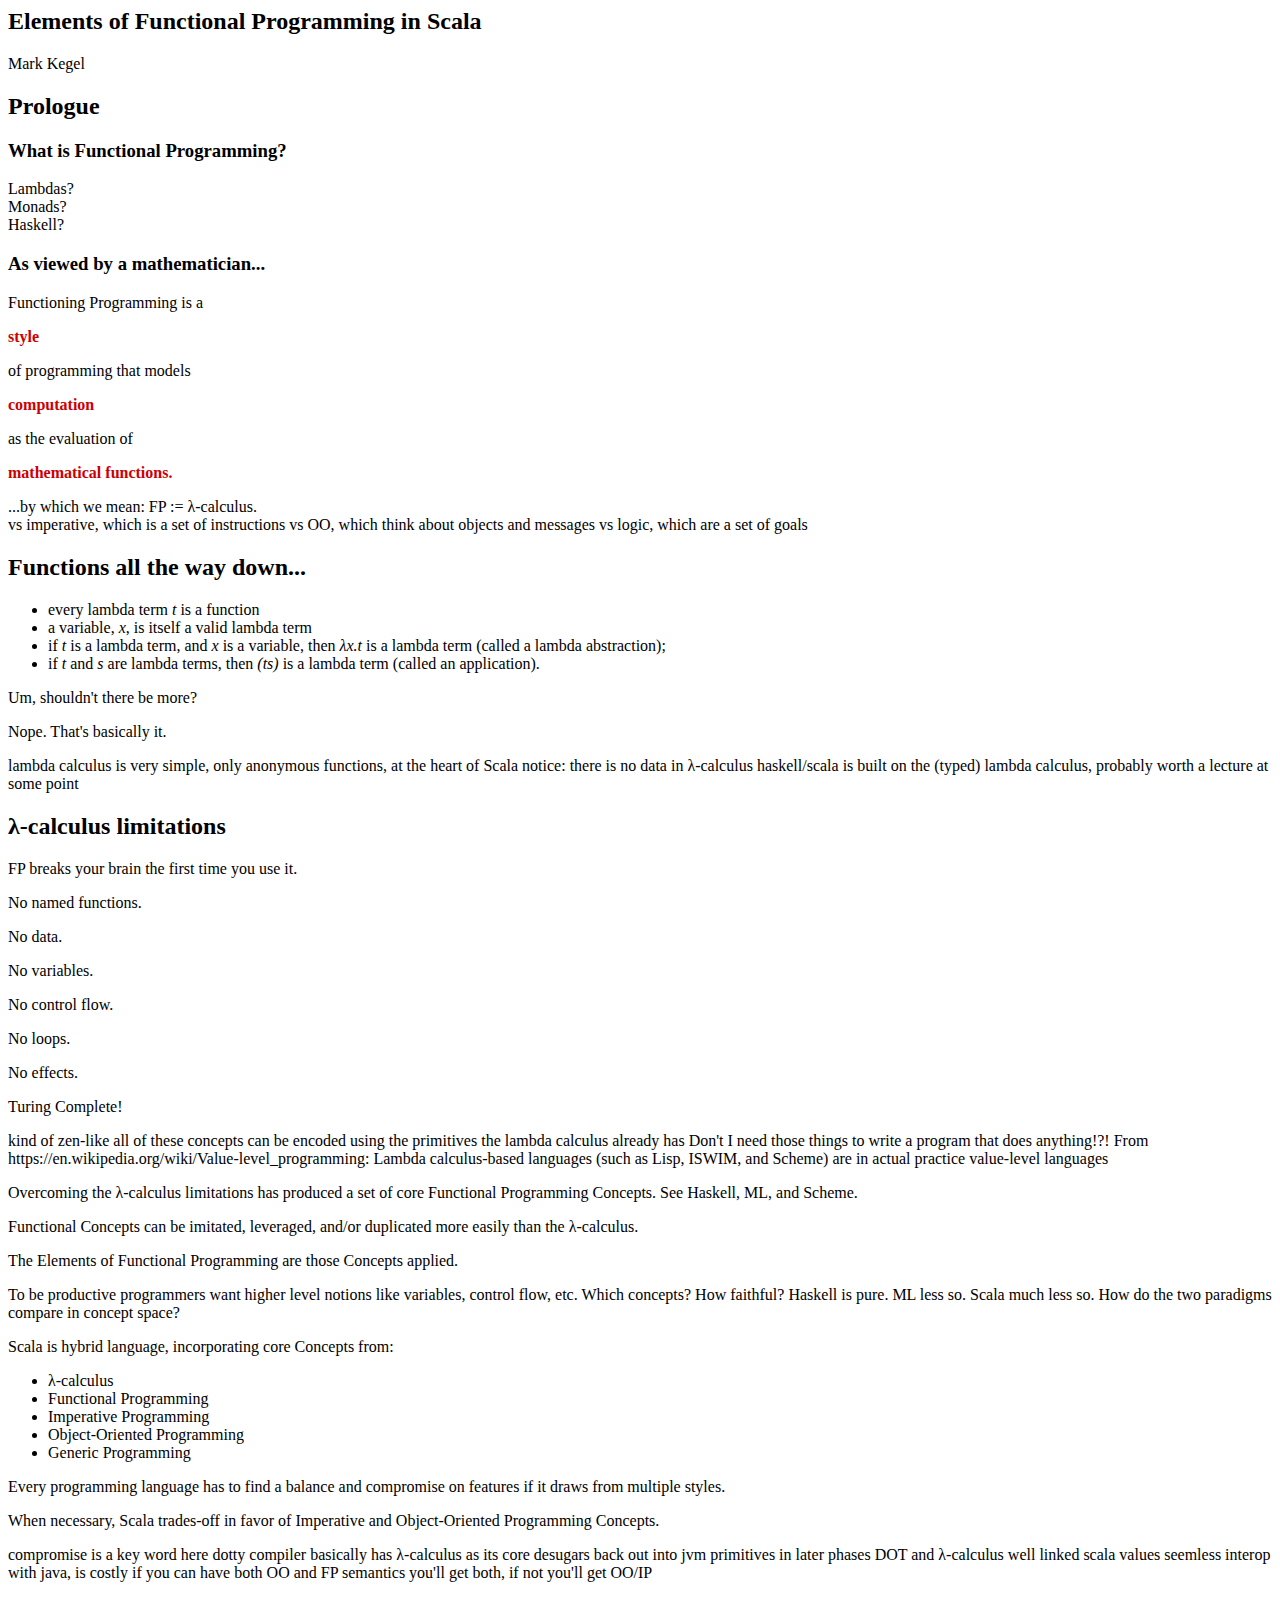
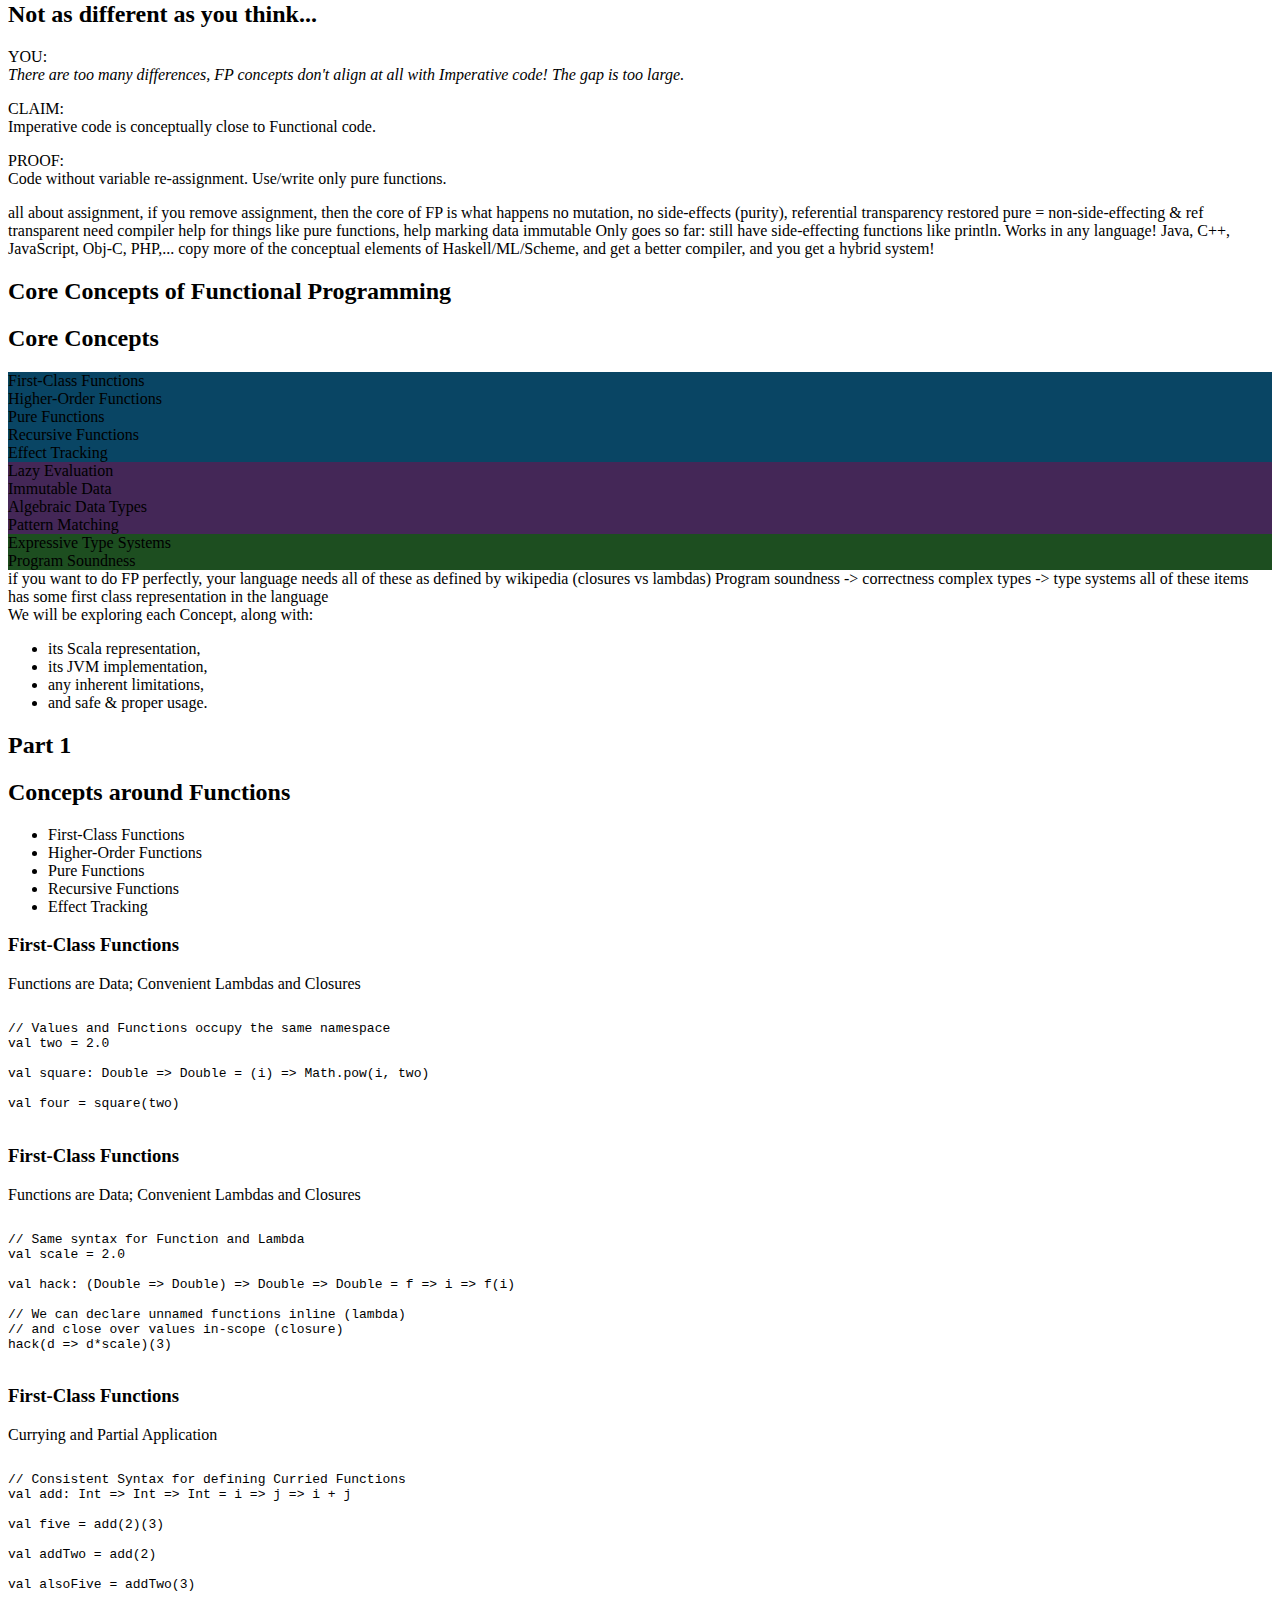
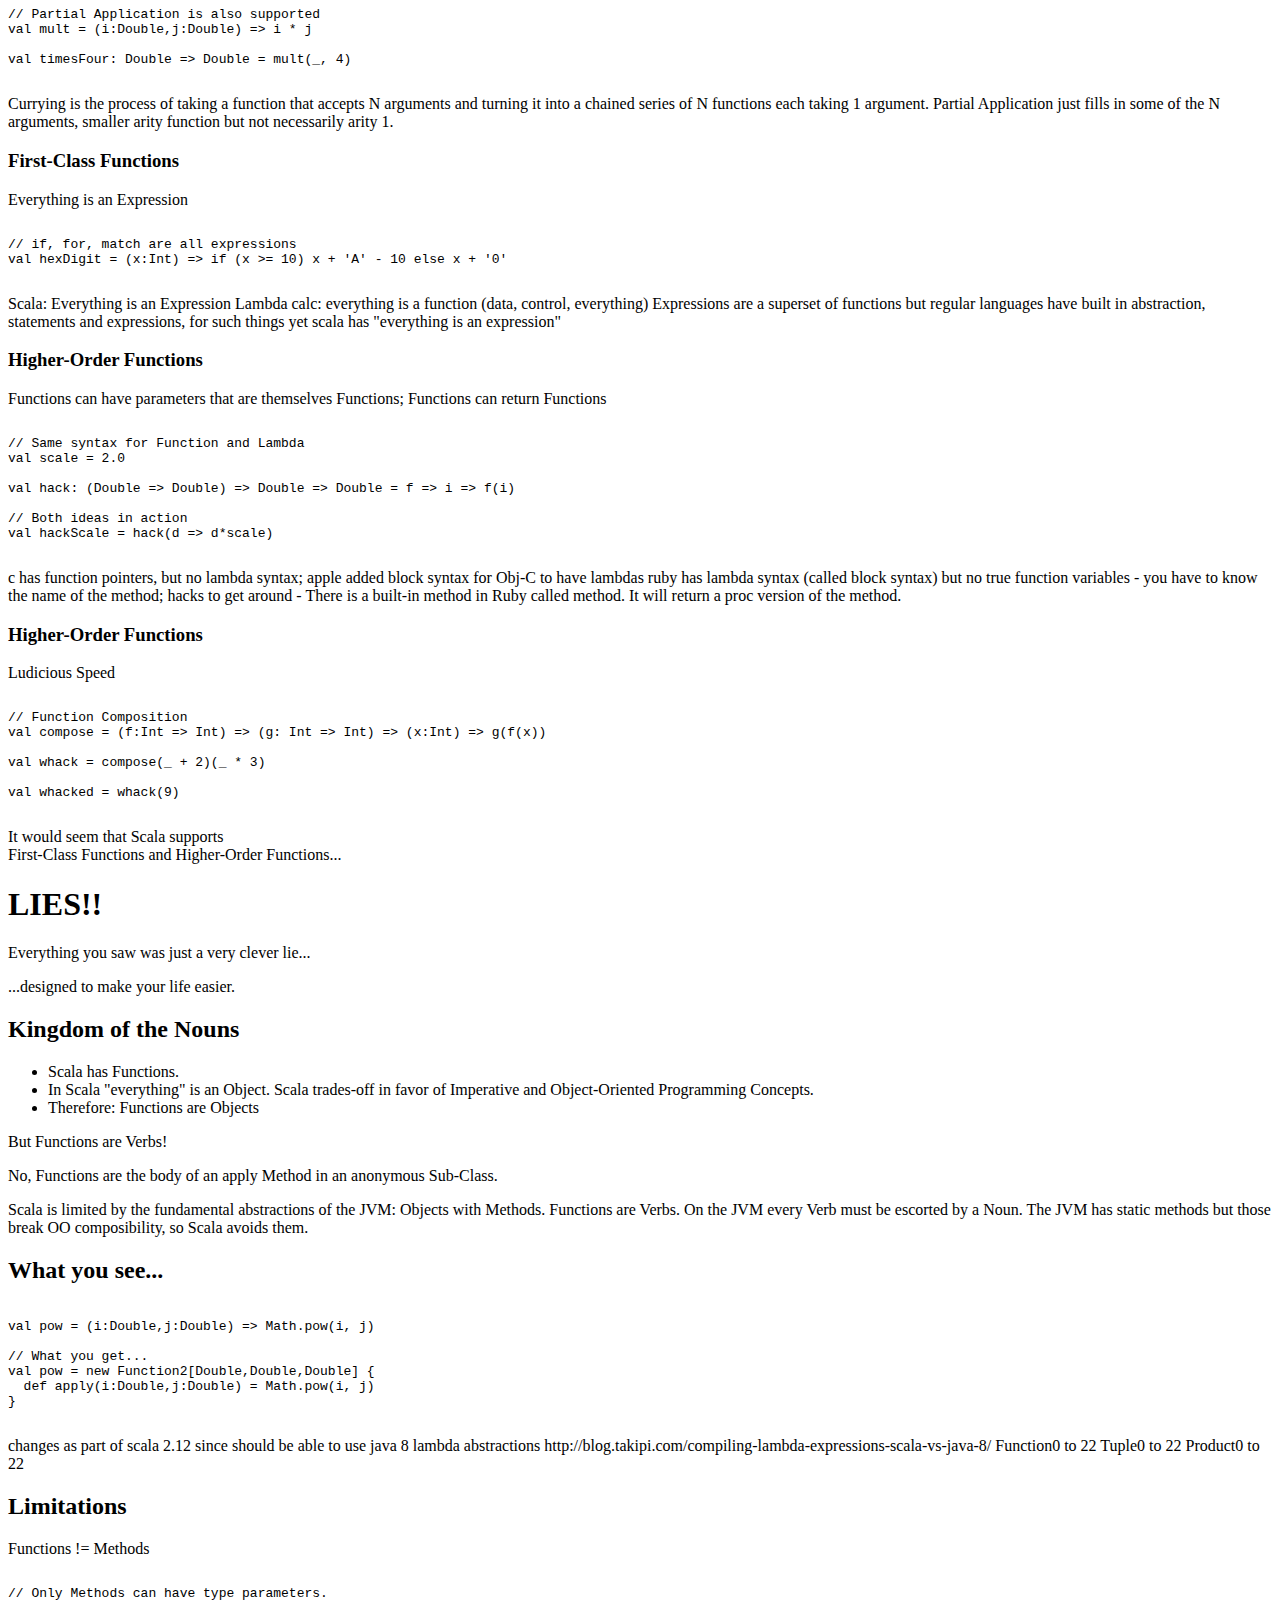
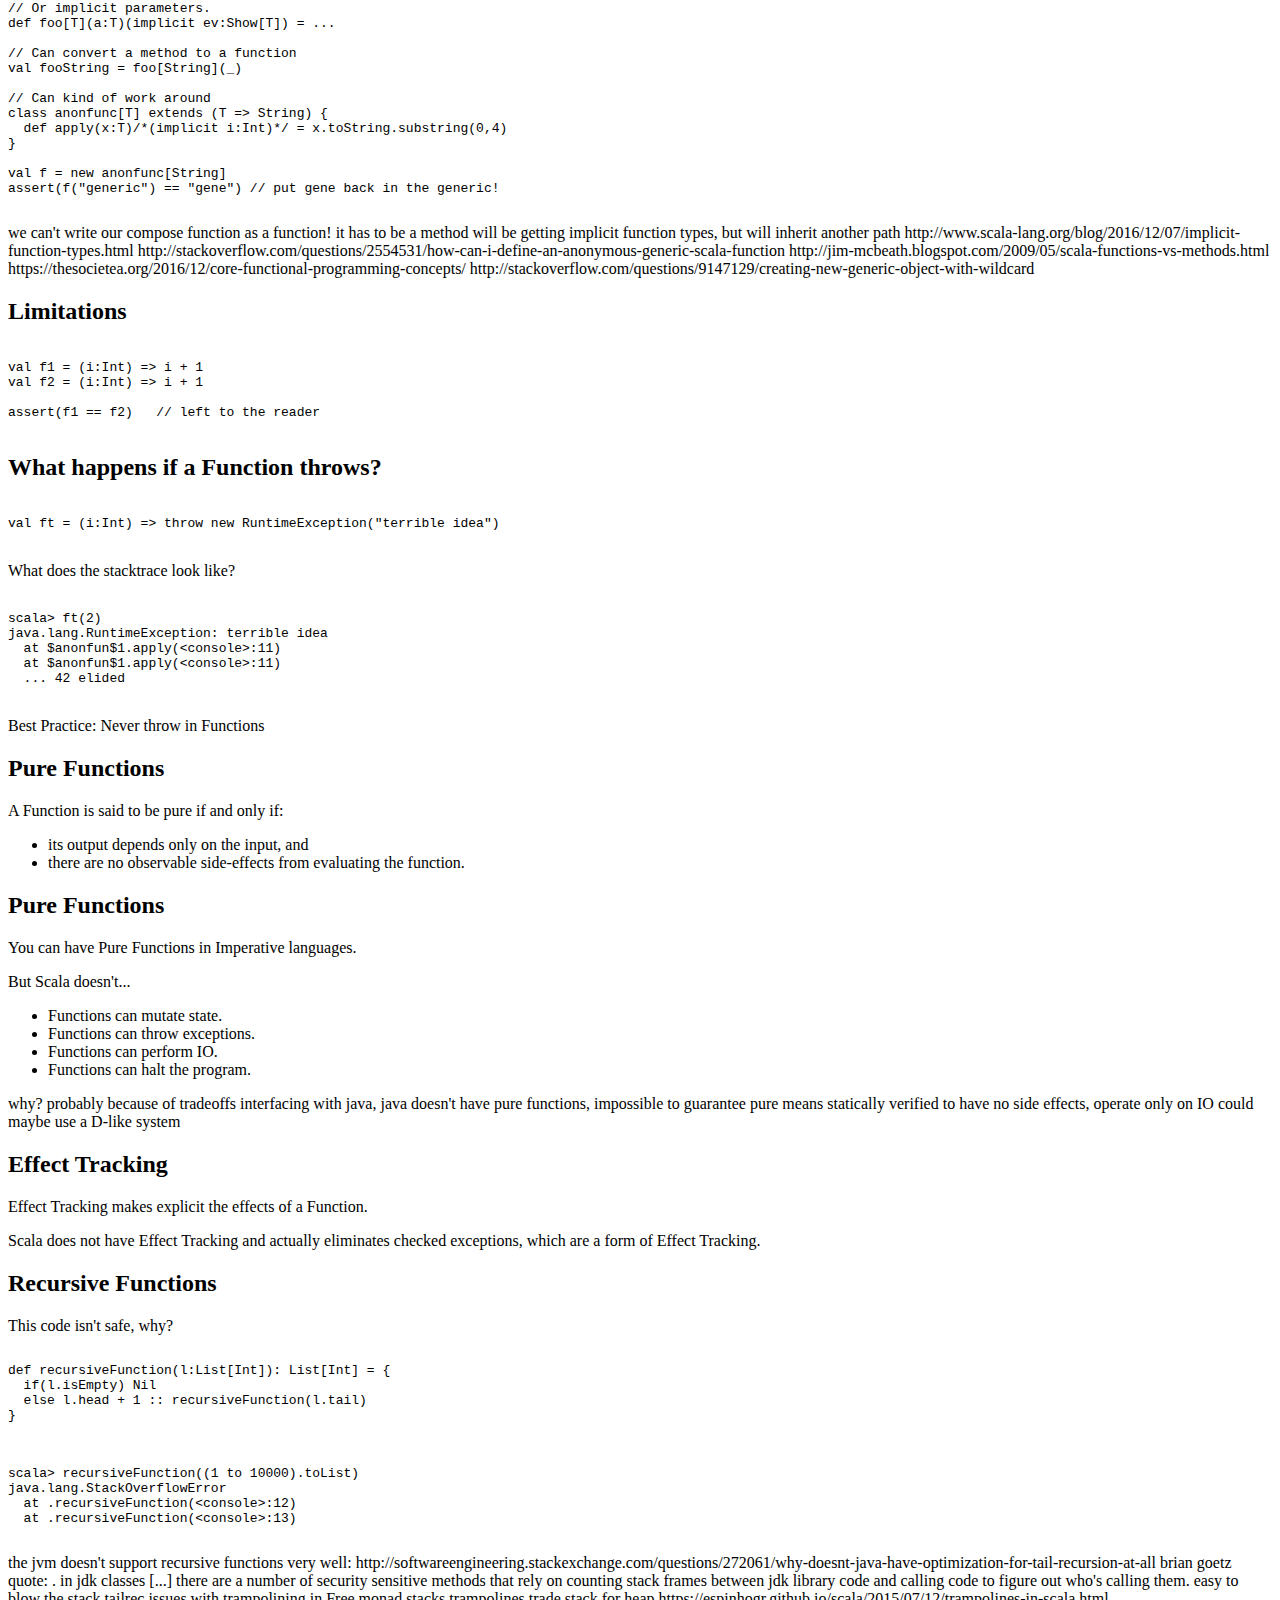
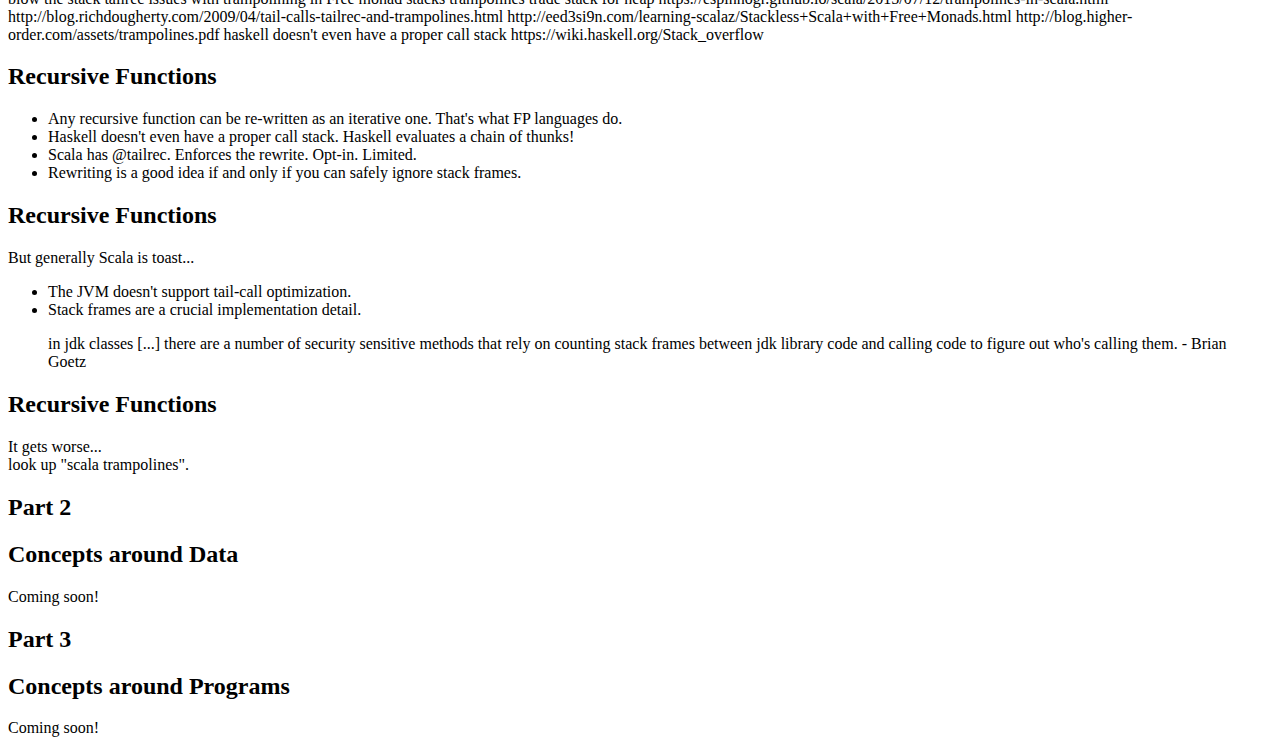
==== commit b63fb118: "fix pathing" ====
--- a/elements-of-fp/part-1.html
+++ b/elements-of-fp/part-1.html
@@ -1,10 +1,10 @@
 <html>
 <head>
-  <link rel="stylesheet" href="/reveal.js-3.3.0/css/reveal.css">
-  <link rel="stylesheet" href="/reveal.js-3.3.0/css/theme/black.css">
+  <link rel="stylesheet" href="reveal.js-3.3.0/css/reveal.css">
+  <link rel="stylesheet" href="reveal.js-3.3.0/css/theme/black.css">
   <link rel="stylesheet" href="custom.css">
   <!-- For syntax highlighting -->
-  <link rel="stylesheet" href="/reveal.js-3.3.0/lib/css/zenburn.css">
+  <link rel="stylesheet" href="reveal.js-3.3.0/lib/css/zenburn.css">
   <meta charset="UTF-8">
 </head>
 <body>
@@ -615,8 +615,8 @@
         <ul>
           <li>Any recursive function can be re-written as an iterative one. That's what FP languages do.</li>
           <li>Haskell doesn't even have a proper call stack. Haskell evaluates a chain of thunks!</li>
-          <li>Rewriting only a good idea if and only if you can ignore stack frames.</li>
-          <li>Scala does have @tailrec. Opt-in. Limited.</li>
+          <li>Scala has @tailrec. Enforces the rewrite. Opt-in. Limited.</li>
+          <li>Rewriting is a good idea if and only if you can safely ignore stack frames.</li>
         </ul>
 
       </section>
@@ -650,6 +650,8 @@
       <section>
         <h2>Part 2</h2>
         <h2>Concepts around Data</h2>
+
+        Coming soon!
       </section>
 
     </section>
@@ -659,14 +661,16 @@
       <section>
         <h2>Part 3</h2>
         <h2>Concepts around Programs</h2>
+
+        Coming soon!
       </section>
 
     </section>
 
   </div>
 </div>
-<script src="/reveal.js-3.3.0/lib/js/head.min.js"></script>
-<script src="/reveal.js-3.3.0/js/reveal.js"></script>
+<script src="reveal.js-3.3.0/lib/js/head.min.js"></script>
+<script src="reveal.js-3.3.0/js/reveal.js"></script>
 <script>
     Reveal.initialize({
         controls: true,
@@ -691,23 +695,23 @@
         //backgroundTransition: SLConfig.deck.background_transition,
         dependencies: [
             // Cross-browser shim that fully implements classList - https://github.com/eligrey/classList.js/
-            { src: '/reveal.js-3.3.0/lib/js/classList.js', condition: function() { return !document.body.classList; } },
+            { src: 'reveal.js-3.3.0/lib/js/classList.js', condition: function() { return !document.body.classList; } },
 
             // Interpret Markdown in <section> elements
-            { src: '/reveal.js-3.3.0/plugin/markdown/marked.js', condition: function() { return !!document.querySelector( '[data-markdown]' ); } },
-            { src: '/reveal.js-3.3.0/plugin/markdown/markdown.js', condition: function() { return !!document.querySelector( '[data-markdown]' ); } },
+            { src: 'reveal.js-3.3.0/plugin/markdown/marked.js', condition: function() { return !!document.querySelector( '[data-markdown]' ); } },
+            { src: 'reveal.js-3.3.0/plugin/markdown/markdown.js', condition: function() { return !!document.querySelector( '[data-markdown]' ); } },
 
             // Syntax highlight for <code> elements
-            { src: '/reveal.js-3.3.0/plugin/highlight/highlight.js', async: true, callback: function() { hljs.initHighlightingOnLoad(); } },
+            { src: 'reveal.js-3.3.0/plugin/highlight/highlight.js', async: true, callback: function() { hljs.initHighlightingOnLoad(); } },
 
             // Zoom in and out with Alt+click
-            { src: '/reveal.js-3.3.0/plugin/zoom-js/zoom.js', async: true },
+            { src: 'reveal.js-3.3.0/plugin/zoom-js/zoom.js', async: true },
 
             // Speaker notes
-            { src: '/reveal.js-3.3.0/plugin/notes/notes.js', async: true },
+            { src: 'reveal.js-3.3.0/plugin/notes/notes.js', async: true },
 
             // MathJax
-            { src: '/reveal.js-3.3.0/plugin/math/math.js', async: true }
+            { src: 'reveal.js-3.3.0/plugin/math/math.js', async: true }
         ]
     });
 </script>
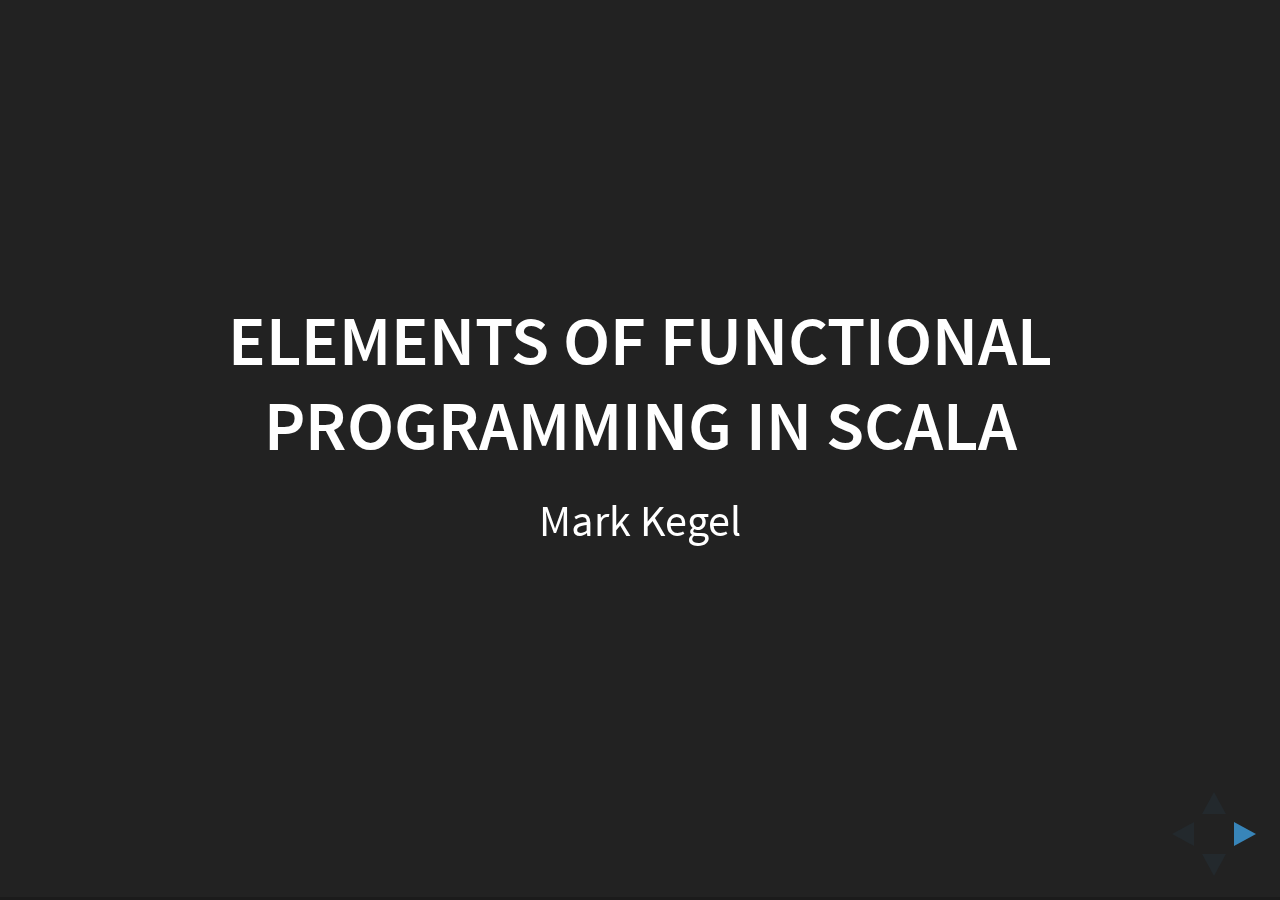
==== commit 67f63e6a: "nope" ====
--- a/elements-of-fp/part-1.html
+++ b/elements-of-fp/part-1.html
@@ -1,10 +1,10 @@
 <html>
 <head>
-  <link rel="stylesheet" href="reveal.js-3.3.0/css/reveal.css">
-  <link rel="stylesheet" href="reveal.js-3.3.0/css/theme/black.css">
+  <link rel="stylesheet" href="/reveal.js-3.3.0/css/reveal.css">
+  <link rel="stylesheet" href="/reveal.js-3.3.0/css/theme/black.css">
   <link rel="stylesheet" href="custom.css">
   <!-- For syntax highlighting -->
-  <link rel="stylesheet" href="reveal.js-3.3.0/lib/css/zenburn.css">
+  <link rel="stylesheet" href="/reveal.js-3.3.0/lib/css/zenburn.css">
   <meta charset="UTF-8">
 </head>
 <body>
@@ -669,8 +669,8 @@
 
   </div>
 </div>
-<script src="reveal.js-3.3.0/lib/js/head.min.js"></script>
-<script src="reveal.js-3.3.0/js/reveal.js"></script>
+<script src="/reveal.js-3.3.0/lib/js/head.min.js"></script>
+<script src="/reveal.js-3.3.0/js/reveal.js"></script>
 <script>
     Reveal.initialize({
         controls: true,
@@ -695,23 +695,23 @@
         //backgroundTransition: SLConfig.deck.background_transition,
         dependencies: [
             // Cross-browser shim that fully implements classList - https://github.com/eligrey/classList.js/
-            { src: 'reveal.js-3.3.0/lib/js/classList.js', condition: function() { return !document.body.classList; } },
+            { src: '/reveal.js-3.3.0/lib/js/classList.js', condition: function() { return !document.body.classList; } },
 
             // Interpret Markdown in <section> elements
-            { src: 'reveal.js-3.3.0/plugin/markdown/marked.js', condition: function() { return !!document.querySelector( '[data-markdown]' ); } },
-            { src: 'reveal.js-3.3.0/plugin/markdown/markdown.js', condition: function() { return !!document.querySelector( '[data-markdown]' ); } },
+            { src: '/reveal.js-3.3.0/plugin/markdown/marked.js', condition: function() { return !!document.querySelector( '[data-markdown]' ); } },
+            { src: '/reveal.js-3.3.0/plugin/markdown/markdown.js', condition: function() { return !!document.querySelector( '[data-markdown]' ); } },
 
             // Syntax highlight for <code> elements
-            { src: 'reveal.js-3.3.0/plugin/highlight/highlight.js', async: true, callback: function() { hljs.initHighlightingOnLoad(); } },
+            { src: '/reveal.js-3.3.0/plugin/highlight/highlight.js', async: true, callback: function() { hljs.initHighlightingOnLoad(); } },
 
             // Zoom in and out with Alt+click
-            { src: 'reveal.js-3.3.0/plugin/zoom-js/zoom.js', async: true },
+            { src: '/reveal.js-3.3.0/plugin/zoom-js/zoom.js', async: true },
 
             // Speaker notes
-            { src: 'reveal.js-3.3.0/plugin/notes/notes.js', async: true },
+            { src: '/reveal.js-3.3.0/plugin/notes/notes.js', async: true },
 
             // MathJax
-            { src: 'reveal.js-3.3.0/plugin/math/math.js', async: true }
+            { src: '/reveal.js-3.3.0/plugin/math/math.js', async: true }
         ]
     });
 </script>
--- a/reveal.js-3.3.0/css/reveal.css
+++ b/reveal.js-3.3.0/css/reveal.css
@@ -0,0 +1,1331 @@
+/*!
+ * reveal.js
+ * http://lab.hakim.se/reveal-js
+ * MIT licensed
+ *
+ * Copyright (C) 2016 Hakim El Hattab, http://hakim.se
+ */
+/*********************************************
+ * RESET STYLES
+ *********************************************/
+html, body, .reveal div, .reveal span, .reveal applet, .reveal object, .reveal iframe,
+.reveal h1, .reveal h2, .reveal h3, .reveal h4, .reveal h5, .reveal h6, .reveal p, .reveal blockquote, .reveal pre,
+.reveal a, .reveal abbr, .reveal acronym, .reveal address, .reveal big, .reveal cite, .reveal code,
+.reveal del, .reveal dfn, .reveal em, .reveal img, .reveal ins, .reveal kbd, .reveal q, .reveal s, .reveal samp,
+.reveal small, .reveal strike, .reveal strong, .reveal sub, .reveal sup, .reveal tt, .reveal var,
+.reveal b, .reveal u, .reveal center,
+.reveal dl, .reveal dt, .reveal dd, .reveal ol, .reveal ul, .reveal li,
+.reveal fieldset, .reveal form, .reveal label, .reveal legend,
+.reveal table, .reveal caption, .reveal tbody, .reveal tfoot, .reveal thead, .reveal tr, .reveal th, .reveal td,
+.reveal article, .reveal aside, .reveal canvas, .reveal details, .reveal embed,
+.reveal figure, .reveal figcaption, .reveal footer, .reveal header, .reveal hgroup,
+.reveal menu, .reveal nav, .reveal output, .reveal ruby, .reveal section, .reveal summary,
+.reveal time, .reveal mark, .reveal audio, .reveal video {
+  margin: 0;
+  padding: 0;
+  border: 0;
+  font-size: 100%;
+  font: inherit;
+  vertical-align: baseline; }
+
+.reveal article, .reveal aside, .reveal details, .reveal figcaption, .reveal figure,
+.reveal footer, .reveal header, .reveal hgroup, .reveal menu, .reveal nav, .reveal section {
+  display: block; }
+
+/*********************************************
+ * GLOBAL STYLES
+ *********************************************/
+html,
+body {
+  width: 100%;
+  height: 100%;
+  overflow: hidden; }
+
+body {
+  position: relative;
+  line-height: 1;
+  background-color: #fff;
+  color: #000; }
+
+html:-webkit-full-screen-ancestor {
+  background-color: inherit; }
+
+html:-moz-full-screen-ancestor {
+  background-color: inherit; }
+
+/*********************************************
+ * VIEW FRAGMENTS
+ *********************************************/
+.reveal .slides section .fragment {
+  opacity: 0;
+  visibility: hidden;
+  -webkit-transition: all .2s ease;
+          transition: all .2s ease; }
+  .reveal .slides section .fragment.visible {
+    opacity: 1;
+    visibility: visible; }
+
+.reveal .slides section .fragment.grow {
+  opacity: 1;
+  visibility: visible; }
+  .reveal .slides section .fragment.grow.visible {
+    -webkit-transform: scale(1.3);
+            transform: scale(1.3); }
+
+.reveal .slides section .fragment.shrink {
+  opacity: 1;
+  visibility: visible; }
+  .reveal .slides section .fragment.shrink.visible {
+    -webkit-transform: scale(0.7);
+            transform: scale(0.7); }
+
+.reveal .slides section .fragment.zoom-in {
+  -webkit-transform: scale(0.1);
+          transform: scale(0.1); }
+  .reveal .slides section .fragment.zoom-in.visible {
+    -webkit-transform: none;
+            transform: none; }
+
+.reveal .slides section .fragment.fade-out {
+  opacity: 1;
+  visibility: visible; }
+  .reveal .slides section .fragment.fade-out.visible {
+    opacity: 0;
+    visibility: hidden; }
+
+.reveal .slides section .fragment.semi-fade-out {
+  opacity: 1;
+  visibility: visible; }
+  .reveal .slides section .fragment.semi-fade-out.visible {
+    opacity: 0.5;
+    visibility: visible; }
+
+.reveal .slides section .fragment.strike {
+  opacity: 1;
+  visibility: visible; }
+  .reveal .slides section .fragment.strike.visible {
+    text-decoration: line-through; }
+
+.reveal .slides section .fragment.fade-up {
+  -webkit-transform: translate(0, 20%);
+          transform: translate(0, 20%); }
+  .reveal .slides section .fragment.fade-up.visible {
+    -webkit-transform: translate(0, 0);
+            transform: translate(0, 0); }
+
+.reveal .slides section .fragment.fade-down {
+  -webkit-transform: translate(0, -20%);
+          transform: translate(0, -20%); }
+  .reveal .slides section .fragment.fade-down.visible {
+    -webkit-transform: translate(0, 0);
+            transform: translate(0, 0); }
+
+.reveal .slides section .fragment.fade-right {
+  -webkit-transform: translate(-20%, 0);
+          transform: translate(-20%, 0); }
+  .reveal .slides section .fragment.fade-right.visible {
+    -webkit-transform: translate(0, 0);
+            transform: translate(0, 0); }
+
+.reveal .slides section .fragment.fade-left {
+  -webkit-transform: translate(20%, 0);
+          transform: translate(20%, 0); }
+  .reveal .slides section .fragment.fade-left.visible {
+    -webkit-transform: translate(0, 0);
+            transform: translate(0, 0); }
+
+.reveal .slides section .fragment.current-visible {
+  opacity: 0;
+  visibility: hidden; }
+  .reveal .slides section .fragment.current-visible.current-fragment {
+    opacity: 1;
+    visibility: visible; }
+
+.reveal .slides section .fragment.highlight-red,
+.reveal .slides section .fragment.highlight-current-red,
+.reveal .slides section .fragment.highlight-green,
+.reveal .slides section .fragment.highlight-current-green,
+.reveal .slides section .fragment.highlight-blue,
+.reveal .slides section .fragment.highlight-current-blue {
+  opacity: 1;
+  visibility: visible; }
+
+.reveal .slides section .fragment.highlight-red.visible {
+  color: #ff2c2d; }
+
+.reveal .slides section .fragment.highlight-green.visible {
+  color: #17ff2e; }
+
+.reveal .slides section .fragment.highlight-blue.visible {
+  color: #1b91ff; }
+
+.reveal .slides section .fragment.highlight-current-red.current-fragment {
+  color: #ff2c2d; }
+
+.reveal .slides section .fragment.highlight-current-green.current-fragment {
+  color: #17ff2e; }
+
+.reveal .slides section .fragment.highlight-current-blue.current-fragment {
+  color: #1b91ff; }
+
+/*********************************************
+ * DEFAULT ELEMENT STYLES
+ *********************************************/
+/* Fixes issue in Chrome where italic fonts did not appear when printing to PDF */
+.reveal:after {
+  content: '';
+  font-style: italic; }
+
+.reveal iframe {
+  z-index: 1; }
+
+/** Prevents layering issues in certain browser/transition combinations */
+.reveal a {
+  position: relative; }
+
+.reveal .stretch {
+  max-width: none;
+  max-height: none; }
+
+.reveal pre.stretch code {
+  height: 100%;
+  max-height: 100%;
+  box-sizing: border-box; }
+
+/*********************************************
+ * CONTROLS
+ *********************************************/
+.reveal .controls {
+  display: none;
+  position: fixed;
+  width: 110px;
+  height: 110px;
+  z-index: 30;
+  right: 10px;
+  bottom: 10px;
+  -webkit-user-select: none; }
+
+.reveal .controls button {
+  padding: 0;
+  position: absolute;
+  opacity: 0.05;
+  width: 0;
+  height: 0;
+  background-color: transparent;
+  border: 12px solid transparent;
+  -webkit-transform: scale(0.9999);
+          transform: scale(0.9999);
+  -webkit-transition: all 0.2s ease;
+          transition: all 0.2s ease;
+  -webkit-appearance: none;
+  -webkit-tap-highlight-color: transparent; }
+
+.reveal .controls .enabled {
+  opacity: 0.7;
+  cursor: pointer; }
+
+.reveal .controls .enabled:active {
+  margin-top: 1px; }
+
+.reveal .controls .navigate-left {
+  top: 42px;
+  border-right-width: 22px;
+  border-right-color: #000; }
+
+.reveal .controls .navigate-left.fragmented {
+  opacity: 0.3; }
+
+.reveal .controls .navigate-right {
+  left: 74px;
+  top: 42px;
+  border-left-width: 22px;
+  border-left-color: #000; }
+
+.reveal .controls .navigate-right.fragmented {
+  opacity: 0.3; }
+
+.reveal .controls .navigate-up {
+  left: 42px;
+  border-bottom-width: 22px;
+  border-bottom-color: #000; }
+
+.reveal .controls .navigate-up.fragmented {
+  opacity: 0.3; }
+
+.reveal .controls .navigate-down {
+  left: 42px;
+  top: 74px;
+  border-top-width: 22px;
+  border-top-color: #000; }
+
+.reveal .controls .navigate-down.fragmented {
+  opacity: 0.3; }
+
+/*********************************************
+ * PROGRESS BAR
+ *********************************************/
+.reveal .progress {
+  position: fixed;
+  display: none;
+  height: 3px;
+  width: 100%;
+  bottom: 0;
+  left: 0;
+  z-index: 10;
+  background-color: rgba(0, 0, 0, 0.2); }
+
+.reveal .progress:after {
+  content: '';
+  display: block;
+  position: absolute;
+  height: 20px;
+  width: 100%;
+  top: -20px; }
+
+.reveal .progress span {
+  display: block;
+  height: 100%;
+  width: 0px;
+  background-color: #000;
+  -webkit-transition: width 800ms cubic-bezier(0.26, 0.86, 0.44, 0.985);
+          transition: width 800ms cubic-bezier(0.26, 0.86, 0.44, 0.985); }
+
+/*********************************************
+ * SLIDE NUMBER
+ *********************************************/
+.reveal .slide-number {
+  position: fixed;
+  display: block;
+  right: 8px;
+  bottom: 8px;
+  z-index: 31;
+  font-family: Helvetica, sans-serif;
+  font-size: 12px;
+  line-height: 1;
+  color: #fff;
+  background-color: rgba(0, 0, 0, 0.4);
+  padding: 5px; }
+
+.reveal .slide-number-delimiter {
+  margin: 0 3px; }
+
+/*********************************************
+ * SLIDES
+ *********************************************/
+.reveal {
+  position: relative;
+  width: 100%;
+  height: 100%;
+  overflow: hidden;
+  -ms-touch-action: none;
+      touch-action: none; }
+
+.reveal .slides {
+  position: absolute;
+  width: 100%;
+  height: 100%;
+  top: 0;
+  right: 0;
+  bottom: 0;
+  left: 0;
+  margin: auto;
+  overflow: visible;
+  z-index: 1;
+  text-align: center;
+  -webkit-perspective: 600px;
+          perspective: 600px;
+  -webkit-perspective-origin: 50% 40%;
+          perspective-origin: 50% 40%; }
+
+.reveal .slides > section {
+  -ms-perspective: 600px; }
+
+.reveal .slides > section,
+.reveal .slides > section > section {
+  display: none;
+  position: absolute;
+  width: 100%;
+  padding: 20px 0px;
+  z-index: 10;
+  -webkit-transform-style: preserve-3d;
+          transform-style: preserve-3d;
+  -webkit-transition: -webkit-transform-origin 800ms cubic-bezier(0.26, 0.86, 0.44, 0.985), -webkit-transform 800ms cubic-bezier(0.26, 0.86, 0.44, 0.985), visibility 800ms cubic-bezier(0.26, 0.86, 0.44, 0.985), opacity 800ms cubic-bezier(0.26, 0.86, 0.44, 0.985);
+          transition: transform-origin 800ms cubic-bezier(0.26, 0.86, 0.44, 0.985), transform 800ms cubic-bezier(0.26, 0.86, 0.44, 0.985), visibility 800ms cubic-bezier(0.26, 0.86, 0.44, 0.985), opacity 800ms cubic-bezier(0.26, 0.86, 0.44, 0.985); }
+
+/* Global transition speed settings */
+.reveal[data-transition-speed="fast"] .slides section {
+  -webkit-transition-duration: 400ms;
+          transition-duration: 400ms; }
+
+.reveal[data-transition-speed="slow"] .slides section {
+  -webkit-transition-duration: 1200ms;
+          transition-duration: 1200ms; }
+
+/* Slide-specific transition speed overrides */
+.reveal .slides section[data-transition-speed="fast"] {
+  -webkit-transition-duration: 400ms;
+          transition-duration: 400ms; }
+
+.reveal .slides section[data-transition-speed="slow"] {
+  -webkit-transition-duration: 1200ms;
+          transition-duration: 1200ms; }
+
+.reveal .slides > section.stack {
+  padding-top: 0;
+  padding-bottom: 0; }
+
+.reveal .slides > section.present,
+.reveal .slides > section > section.present {
+  display: block;
+  z-index: 11;
+  opacity: 1; }
+
+.reveal.center,
+.reveal.center .slides,
+.reveal.center .slides section {
+  min-height: 0 !important; }
+
+/* Don't allow interaction with invisible slides */
+.reveal .slides > section.future,
+.reveal .slides > section > section.future,
+.reveal .slides > section.past,
+.reveal .slides > section > section.past {
+  pointer-events: none; }
+
+.reveal.overview .slides > section,
+.reveal.overview .slides > section > section {
+  pointer-events: auto; }
+
+.reveal .slides > section.past,
+.reveal .slides > section.future,
+.reveal .slides > section > section.past,
+.reveal .slides > section > section.future {
+  opacity: 0; }
+
+/*********************************************
+ * Mixins for readability of transitions
+ *********************************************/
+/*********************************************
+ * SLIDE TRANSITION
+ * Aliased 'linear' for backwards compatibility
+ *********************************************/
+.reveal.slide section {
+  -webkit-backface-visibility: hidden;
+          backface-visibility: hidden; }
+
+.reveal .slides > section[data-transition=slide].past,
+.reveal .slides > section[data-transition~=slide-out].past,
+.reveal.slide .slides > section:not([data-transition]).past {
+  -webkit-transform: translate(-150%, 0);
+          transform: translate(-150%, 0); }
+
+.reveal .slides > section[data-transition=slide].future,
+.reveal .slides > section[data-transition~=slide-in].future,
+.reveal.slide .slides > section:not([data-transition]).future {
+  -webkit-transform: translate(150%, 0);
+          transform: translate(150%, 0); }
+
+.reveal .slides > section > section[data-transition=slide].past,
+.reveal .slides > section > section[data-transition~=slide-out].past,
+.reveal.slide .slides > section > section:not([data-transition]).past {
+  -webkit-transform: translate(0, -150%);
+          transform: translate(0, -150%); }
+
+.reveal .slides > section > section[data-transition=slide].future,
+.reveal .slides > section > section[data-transition~=slide-in].future,
+.reveal.slide .slides > section > section:not([data-transition]).future {
+  -webkit-transform: translate(0, 150%);
+          transform: translate(0, 150%); }
+
+.reveal.linear section {
+  -webkit-backface-visibility: hidden;
+          backface-visibility: hidden; }
+
+.reveal .slides > section[data-transition=linear].past,
+.reveal .slides > section[data-transition~=linear-out].past,
+.reveal.linear .slides > section:not([data-transition]).past {
+  -webkit-transform: translate(-150%, 0);
+          transform: translate(-150%, 0); }
+
+.reveal .slides > section[data-transition=linear].future,
+.reveal .slides > section[data-transition~=linear-in].future,
+.reveal.linear .slides > section:not([data-transition]).future {
+  -webkit-transform: translate(150%, 0);
+          transform: translate(150%, 0); }
+
+.reveal .slides > section > section[data-transition=linear].past,
+.reveal .slides > section > section[data-transition~=linear-out].past,
+.reveal.linear .slides > section > section:not([data-transition]).past {
+  -webkit-transform: translate(0, -150%);
+          transform: translate(0, -150%); }
+
+.reveal .slides > section > section[data-transition=linear].future,
+.reveal .slides > section > section[data-transition~=linear-in].future,
+.reveal.linear .slides > section > section:not([data-transition]).future {
+  -webkit-transform: translate(0, 150%);
+          transform: translate(0, 150%); }
+
+/*********************************************
+ * CONVEX TRANSITION
+ * Aliased 'default' for backwards compatibility
+ *********************************************/
+.reveal .slides > section[data-transition=default].past,
+.reveal .slides > section[data-transition~=default-out].past,
+.reveal.default .slides > section:not([data-transition]).past {
+  -webkit-transform: translate3d(-100%, 0, 0) rotateY(-90deg) translate3d(-100%, 0, 0);
+          transform: translate3d(-100%, 0, 0) rotateY(-90deg) translate3d(-100%, 0, 0); }
+
+.reveal .slides > section[data-transition=default].future,
+.reveal .slides > section[data-transition~=default-in].future,
+.reveal.default .slides > section:not([data-transition]).future {
+  -webkit-transform: translate3d(100%, 0, 0) rotateY(90deg) translate3d(100%, 0, 0);
+          transform: translate3d(100%, 0, 0) rotateY(90deg) translate3d(100%, 0, 0); }
+
+.reveal .slides > section > section[data-transition=default].past,
+.reveal .slides > section > section[data-transition~=default-out].past,
+.reveal.default .slides > section > section:not([data-transition]).past {
+  -webkit-transform: translate3d(0, -300px, 0) rotateX(70deg) translate3d(0, -300px, 0);
+          transform: translate3d(0, -300px, 0) rotateX(70deg) translate3d(0, -300px, 0); }
+
+.reveal .slides > section > section[data-transition=default].future,
+.reveal .slides > section > section[data-transition~=default-in].future,
+.reveal.default .slides > section > section:not([data-transition]).future {
+  -webkit-transform: translate3d(0, 300px, 0) rotateX(-70deg) translate3d(0, 300px, 0);
+          transform: translate3d(0, 300px, 0) rotateX(-70deg) translate3d(0, 300px, 0); }
+
+.reveal .slides > section[data-transition=convex].past,
+.reveal .slides > section[data-transition~=convex-out].past,
+.reveal.convex .slides > section:not([data-transition]).past {
+  -webkit-transform: translate3d(-100%, 0, 0) rotateY(-90deg) translate3d(-100%, 0, 0);
+          transform: translate3d(-100%, 0, 0) rotateY(-90deg) translate3d(-100%, 0, 0); }
+
+.reveal .slides > section[data-transition=convex].future,
+.reveal .slides > section[data-transition~=convex-in].future,
+.reveal.convex .slides > section:not([data-transition]).future {
+  -webkit-transform: translate3d(100%, 0, 0) rotateY(90deg) translate3d(100%, 0, 0);
+          transform: translate3d(100%, 0, 0) rotateY(90deg) translate3d(100%, 0, 0); }
+
+.reveal .slides > section > section[data-transition=convex].past,
+.reveal .slides > section > section[data-transition~=convex-out].past,
+.reveal.convex .slides > section > section:not([data-transition]).past {
+  -webkit-transform: translate3d(0, -300px, 0) rotateX(70deg) translate3d(0, -300px, 0);
+          transform: translate3d(0, -300px, 0) rotateX(70deg) translate3d(0, -300px, 0); }
+
+.reveal .slides > section > section[data-transition=convex].future,
+.reveal .slides > section > section[data-transition~=convex-in].future,
+.reveal.convex .slides > section > section:not([data-transition]).future {
+  -webkit-transform: translate3d(0, 300px, 0) rotateX(-70deg) translate3d(0, 300px, 0);
+          transform: translate3d(0, 300px, 0) rotateX(-70deg) translate3d(0, 300px, 0); }
+
+/*********************************************
+ * CONCAVE TRANSITION
+ *********************************************/
+.reveal .slides > section[data-transition=concave].past,
+.reveal .slides > section[data-transition~=concave-out].past,
+.reveal.concave .slides > section:not([data-transition]).past {
+  -webkit-transform: translate3d(-100%, 0, 0) rotateY(90deg) translate3d(-100%, 0, 0);
+          transform: translate3d(-100%, 0, 0) rotateY(90deg) translate3d(-100%, 0, 0); }
+
+.reveal .slides > section[data-transition=concave].future,
+.reveal .slides > section[data-transition~=concave-in].future,
+.reveal.concave .slides > section:not([data-transition]).future {
+  -webkit-transform: translate3d(100%, 0, 0) rotateY(-90deg) translate3d(100%, 0, 0);
+          transform: translate3d(100%, 0, 0) rotateY(-90deg) translate3d(100%, 0, 0); }
+
+.reveal .slides > section > section[data-transition=concave].past,
+.reveal .slides > section > section[data-transition~=concave-out].past,
+.reveal.concave .slides > section > section:not([data-transition]).past {
+  -webkit-transform: translate3d(0, -80%, 0) rotateX(-70deg) translate3d(0, -80%, 0);
+          transform: translate3d(0, -80%, 0) rotateX(-70deg) translate3d(0, -80%, 0); }
+
+.reveal .slides > section > section[data-transition=concave].future,
+.reveal .slides > section > section[data-transition~=concave-in].future,
+.reveal.concave .slides > section > section:not([data-transition]).future {
+  -webkit-transform: translate3d(0, 80%, 0) rotateX(70deg) translate3d(0, 80%, 0);
+          transform: translate3d(0, 80%, 0) rotateX(70deg) translate3d(0, 80%, 0); }
+
+/*********************************************
+ * ZOOM TRANSITION
+ *********************************************/
+.reveal .slides section[data-transition=zoom],
+.reveal.zoom .slides section:not([data-transition]) {
+  -webkit-transition-timing-function: ease;
+          transition-timing-function: ease; }
+
+.reveal .slides > section[data-transition=zoom].past,
+.reveal .slides > section[data-transition~=zoom-out].past,
+.reveal.zoom .slides > section:not([data-transition]).past {
+  visibility: hidden;
+  -webkit-transform: scale(16);
+          transform: scale(16); }
+
+.reveal .slides > section[data-transition=zoom].future,
+.reveal .slides > section[data-transition~=zoom-in].future,
+.reveal.zoom .slides > section:not([data-transition]).future {
+  visibility: hidden;
+  -webkit-transform: scale(0.2);
+          transform: scale(0.2); }
+
+.reveal .slides > section > section[data-transition=zoom].past,
+.reveal .slides > section > section[data-transition~=zoom-out].past,
+.reveal.zoom .slides > section > section:not([data-transition]).past {
+  -webkit-transform: translate(0, -150%);
+          transform: translate(0, -150%); }
+
+.reveal .slides > section > section[data-transition=zoom].future,
+.reveal .slides > section > section[data-transition~=zoom-in].future,
+.reveal.zoom .slides > section > section:not([data-transition]).future {
+  -webkit-transform: translate(0, 150%);
+          transform: translate(0, 150%); }
+
+/*********************************************
+ * CUBE TRANSITION
+ *********************************************/
+.reveal.cube .slides {
+  -webkit-perspective: 1300px;
+          perspective: 1300px; }
+
+.reveal.cube .slides section {
+  padding: 30px;
+  min-height: 700px;
+  -webkit-backface-visibility: hidden;
+          backface-visibility: hidden;
+  box-sizing: border-box; }
+
+.reveal.center.cube .slides section {
+  min-height: 0; }
+
+.reveal.cube .slides section:not(.stack):before {
+  content: '';
+  position: absolute;
+  display: block;
+  width: 100%;
+  height: 100%;
+  left: 0;
+  top: 0;
+  background: rgba(0, 0, 0, 0.1);
+  border-radius: 4px;
+  -webkit-transform: translateZ(-20px);
+          transform: translateZ(-20px); }
+
+.reveal.cube .slides section:not(.stack):after {
+  content: '';
+  position: absolute;
+  display: block;
+  width: 90%;
+  height: 30px;
+  left: 5%;
+  bottom: 0;
+  background: none;
+  z-index: 1;
+  border-radius: 4px;
+  box-shadow: 0px 95px 25px rgba(0, 0, 0, 0.2);
+  -webkit-transform: translateZ(-90px) rotateX(65deg);
+          transform: translateZ(-90px) rotateX(65deg); }
+
+.reveal.cube .slides > section.stack {
+  padding: 0;
+  background: none; }
+
+.reveal.cube .slides > section.past {
+  -webkit-transform-origin: 100% 0%;
+          transform-origin: 100% 0%;
+  -webkit-transform: translate3d(-100%, 0, 0) rotateY(-90deg);
+          transform: translate3d(-100%, 0, 0) rotateY(-90deg); }
+
+.reveal.cube .slides > section.future {
+  -webkit-transform-origin: 0% 0%;
+          transform-origin: 0% 0%;
+  -webkit-transform: translate3d(100%, 0, 0) rotateY(90deg);
+          transform: translate3d(100%, 0, 0) rotateY(90deg); }
+
+.reveal.cube .slides > section > section.past {
+  -webkit-transform-origin: 0% 100%;
+          transform-origin: 0% 100%;
+  -webkit-transform: translate3d(0, -100%, 0) rotateX(90deg);
+          transform: translate3d(0, -100%, 0) rotateX(90deg); }
+
+.reveal.cube .slides > section > section.future {
+  -webkit-transform-origin: 0% 0%;
+          transform-origin: 0% 0%;
+  -webkit-transform: translate3d(0, 100%, 0) rotateX(-90deg);
+          transform: translate3d(0, 100%, 0) rotateX(-90deg); }
+
+/*********************************************
+ * PAGE TRANSITION
+ *********************************************/
+.reveal.page .slides {
+  -webkit-perspective-origin: 0% 50%;
+          perspective-origin: 0% 50%;
+  -webkit-perspective: 3000px;
+          perspective: 3000px; }
+
+.reveal.page .slides section {
+  padding: 30px;
+  min-height: 700px;
+  box-sizing: border-box; }
+
+.reveal.page .slides section.past {
+  z-index: 12; }
+
+.reveal.page .slides section:not(.stack):before {
+  content: '';
+  position: absolute;
+  display: block;
+  width: 100%;
+  height: 100%;
+  left: 0;
+  top: 0;
+  background: rgba(0, 0, 0, 0.1);
+  -webkit-transform: translateZ(-20px);
+          transform: translateZ(-20px); }
+
+.reveal.page .slides section:not(.stack):after {
+  content: '';
+  position: absolute;
+  display: block;
+  width: 90%;
+  height: 30px;
+  left: 5%;
+  bottom: 0;
+  background: none;
+  z-index: 1;
+  border-radius: 4px;
+  box-shadow: 0px 95px 25px rgba(0, 0, 0, 0.2);
+  -webkit-transform: translateZ(-90px) rotateX(65deg); }
+
+.reveal.page .slides > section.stack {
+  padding: 0;
+  background: none; }
+
+.reveal.page .slides > section.past {
+  -webkit-transform-origin: 0% 0%;
+          transform-origin: 0% 0%;
+  -webkit-transform: translate3d(-40%, 0, 0) rotateY(-80deg);
+          transform: translate3d(-40%, 0, 0) rotateY(-80deg); }
+
+.reveal.page .slides > section.future {
+  -webkit-transform-origin: 100% 0%;
+          transform-origin: 100% 0%;
+  -webkit-transform: translate3d(0, 0, 0);
+          transform: translate3d(0, 0, 0); }
+
+.reveal.page .slides > section > section.past {
+  -webkit-transform-origin: 0% 0%;
+          transform-origin: 0% 0%;
+  -webkit-transform: translate3d(0, -40%, 0) rotateX(80deg);
+          transform: translate3d(0, -40%, 0) rotateX(80deg); }
+
+.reveal.page .slides > section > section.future {
+  -webkit-transform-origin: 0% 100%;
+          transform-origin: 0% 100%;
+  -webkit-transform: translate3d(0, 0, 0);
+          transform: translate3d(0, 0, 0); }
+
+/*********************************************
+ * FADE TRANSITION
+ *********************************************/
+.reveal .slides section[data-transition=fade],
+.reveal.fade .slides section:not([data-transition]),
+.reveal.fade .slides > section > section:not([data-transition]) {
+  -webkit-transform: none;
+          transform: none;
+  -webkit-transition: opacity 0.5s;
+          transition: opacity 0.5s; }
+
+.reveal.fade.overview .slides section,
+.reveal.fade.overview .slides > section > section {
+  -webkit-transition: none;
+          transition: none; }
+
+/*********************************************
+ * NO TRANSITION
+ *********************************************/
+.reveal .slides section[data-transition=none],
+.reveal.none .slides section:not([data-transition]) {
+  -webkit-transform: none;
+          transform: none;
+  -webkit-transition: none;
+          transition: none; }
+
+/*********************************************
+ * PAUSED MODE
+ *********************************************/
+.reveal .pause-overlay {
+  position: absolute;
+  top: 0;
+  left: 0;
+  width: 100%;
+  height: 100%;
+  background: black;
+  visibility: hidden;
+  opacity: 0;
+  z-index: 100;
+  -webkit-transition: all 1s ease;
+          transition: all 1s ease; }
+
+.reveal.paused .pause-overlay {
+  visibility: visible;
+  opacity: 1; }
+
+/*********************************************
+ * FALLBACK
+ *********************************************/
+.no-transforms {
+  overflow-y: auto; }
+
+.no-transforms .reveal .slides {
+  position: relative;
+  width: 80%;
+  height: auto !important;
+  top: 0;
+  left: 50%;
+  margin: 0;
+  text-align: center; }
+
+.no-transforms .reveal .controls,
+.no-transforms .reveal .progress {
+  display: none !important; }
+
+.no-transforms .reveal .slides section {
+  display: block !important;
+  opacity: 1 !important;
+  position: relative !important;
+  height: auto;
+  min-height: 0;
+  top: 0;
+  left: -50%;
+  margin: 70px 0;
+  -webkit-transform: none;
+          transform: none; }
+
+.no-transforms .reveal .slides section section {
+  left: 0; }
+
+.reveal .no-transition,
+.reveal .no-transition * {
+  -webkit-transition: none !important;
+          transition: none !important; }
+
+/*********************************************
+ * PER-SLIDE BACKGROUNDS
+ *********************************************/
+.reveal .backgrounds {
+  position: absolute;
+  width: 100%;
+  height: 100%;
+  top: 0;
+  left: 0;
+  -webkit-perspective: 600px;
+          perspective: 600px; }
+
+.reveal .slide-background {
+  display: none;
+  position: absolute;
+  width: 100%;
+  height: 100%;
+  opacity: 0;
+  visibility: hidden;
+  background-color: transparent;
+  background-position: 50% 50%;
+  background-repeat: no-repeat;
+  background-size: cover;
+  -webkit-transition: all 800ms cubic-bezier(0.26, 0.86, 0.44, 0.985);
+          transition: all 800ms cubic-bezier(0.26, 0.86, 0.44, 0.985); }
+
+.reveal .slide-background.stack {
+  display: block; }
+
+.reveal .slide-background.present {
+  opacity: 1;
+  visibility: visible; }
+
+.print-pdf .reveal .slide-background {
+  opacity: 1 !important;
+  visibility: visible !important; }
+
+/* Video backgrounds */
+.reveal .slide-background video {
+  position: absolute;
+  width: 100%;
+  height: 100%;
+  max-width: none;
+  max-height: none;
+  top: 0;
+  left: 0; }
+
+/* Immediate transition style */
+.reveal[data-background-transition=none] > .backgrounds .slide-background,
+.reveal > .backgrounds .slide-background[data-background-transition=none] {
+  -webkit-transition: none;
+          transition: none; }
+
+/* Slide */
+.reveal[data-background-transition=slide] > .backgrounds .slide-background,
+.reveal > .backgrounds .slide-background[data-background-transition=slide] {
+  opacity: 1;
+  -webkit-backface-visibility: hidden;
+          backface-visibility: hidden; }
+
+.reveal[data-background-transition=slide] > .backgrounds .slide-background.past,
+.reveal > .backgrounds .slide-background.past[data-background-transition=slide] {
+  -webkit-transform: translate(-100%, 0);
+          transform: translate(-100%, 0); }
+
+.reveal[data-background-transition=slide] > .backgrounds .slide-background.future,
+.reveal > .backgrounds .slide-background.future[data-background-transition=slide] {
+  -webkit-transform: translate(100%, 0);
+          transform: translate(100%, 0); }
+
+.reveal[data-background-transition=slide] > .backgrounds .slide-background > .slide-background.past,
+.reveal > .backgrounds .slide-background > .slide-background.past[data-background-transition=slide] {
+  -webkit-transform: translate(0, -100%);
+          transform: translate(0, -100%); }
+
+.reveal[data-background-transition=slide] > .backgrounds .slide-background > .slide-background.future,
+.reveal > .backgrounds .slide-background > .slide-background.future[data-background-transition=slide] {
+  -webkit-transform: translate(0, 100%);
+          transform: translate(0, 100%); }
+
+/* Convex */
+.reveal[data-background-transition=convex] > .backgrounds .slide-background.past,
+.reveal > .backgrounds .slide-background.past[data-background-transition=convex] {
+  opacity: 0;
+  -webkit-transform: translate3d(-100%, 0, 0) rotateY(-90deg) translate3d(-100%, 0, 0);
+          transform: translate3d(-100%, 0, 0) rotateY(-90deg) translate3d(-100%, 0, 0); }
+
+.reveal[data-background-transition=convex] > .backgrounds .slide-background.future,
+.reveal > .backgrounds .slide-background.future[data-background-transition=convex] {
+  opacity: 0;
+  -webkit-transform: translate3d(100%, 0, 0) rotateY(90deg) translate3d(100%, 0, 0);
+          transform: translate3d(100%, 0, 0) rotateY(90deg) translate3d(100%, 0, 0); }
+
+.reveal[data-background-transition=convex] > .backgrounds .slide-background > .slide-background.past,
+.reveal > .backgrounds .slide-background > .slide-background.past[data-background-transition=convex] {
+  opacity: 0;
+  -webkit-transform: translate3d(0, -100%, 0) rotateX(90deg) translate3d(0, -100%, 0);
+          transform: translate3d(0, -100%, 0) rotateX(90deg) translate3d(0, -100%, 0); }
+
+.reveal[data-background-transition=convex] > .backgrounds .slide-background > .slide-background.future,
+.reveal > .backgrounds .slide-background > .slide-background.future[data-background-transition=convex] {
+  opacity: 0;
+  -webkit-transform: translate3d(0, 100%, 0) rotateX(-90deg) translate3d(0, 100%, 0);
+          transform: translate3d(0, 100%, 0) rotateX(-90deg) translate3d(0, 100%, 0); }
+
+/* Concave */
+.reveal[data-background-transition=concave] > .backgrounds .slide-background.past,
+.reveal > .backgrounds .slide-background.past[data-background-transition=concave] {
+  opacity: 0;
+  -webkit-transform: translate3d(-100%, 0, 0) rotateY(90deg) translate3d(-100%, 0, 0);
+          transform: translate3d(-100%, 0, 0) rotateY(90deg) translate3d(-100%, 0, 0); }
+
+.reveal[data-background-transition=concave] > .backgrounds .slide-background.future,
+.reveal > .backgrounds .slide-background.future[data-background-transition=concave] {
+  opacity: 0;
+  -webkit-transform: translate3d(100%, 0, 0) rotateY(-90deg) translate3d(100%, 0, 0);
+          transform: translate3d(100%, 0, 0) rotateY(-90deg) translate3d(100%, 0, 0); }
+
+.reveal[data-background-transition=concave] > .backgrounds .slide-background > .slide-background.past,
+.reveal > .backgrounds .slide-background > .slide-background.past[data-background-transition=concave] {
+  opacity: 0;
+  -webkit-transform: translate3d(0, -100%, 0) rotateX(-90deg) translate3d(0, -100%, 0);
+          transform: translate3d(0, -100%, 0) rotateX(-90deg) translate3d(0, -100%, 0); }
+
+.reveal[data-background-transition=concave] > .backgrounds .slide-background > .slide-background.future,
+.reveal > .backgrounds .slide-background > .slide-background.future[data-background-transition=concave] {
+  opacity: 0;
+  -webkit-transform: translate3d(0, 100%, 0) rotateX(90deg) translate3d(0, 100%, 0);
+          transform: translate3d(0, 100%, 0) rotateX(90deg) translate3d(0, 100%, 0); }
+
+/* Zoom */
+.reveal[data-background-transition=zoom] > .backgrounds .slide-background,
+.reveal > .backgrounds .slide-background[data-background-transition=zoom] {
+  -webkit-transition-timing-function: ease;
+          transition-timing-function: ease; }
+
+.reveal[data-background-transition=zoom] > .backgrounds .slide-background.past,
+.reveal > .backgrounds .slide-background.past[data-background-transition=zoom] {
+  opacity: 0;
+  visibility: hidden;
+  -webkit-transform: scale(16);
+          transform: scale(16); }
+
+.reveal[data-background-transition=zoom] > .backgrounds .slide-background.future,
+.reveal > .backgrounds .slide-background.future[data-background-transition=zoom] {
+  opacity: 0;
+  visibility: hidden;
+  -webkit-transform: scale(0.2);
+          transform: scale(0.2); }
+
+.reveal[data-background-transition=zoom] > .backgrounds .slide-background > .slide-background.past,
+.reveal > .backgrounds .slide-background > .slide-background.past[data-background-transition=zoom] {
+  opacity: 0;
+  visibility: hidden;
+  -webkit-transform: scale(16);
+          transform: scale(16); }
+
+.reveal[data-background-transition=zoom] > .backgrounds .slide-background > .slide-background.future,
+.reveal > .backgrounds .slide-background > .slide-background.future[data-background-transition=zoom] {
+  opacity: 0;
+  visibility: hidden;
+  -webkit-transform: scale(0.2);
+          transform: scale(0.2); }
+
+/* Global transition speed settings */
+.reveal[data-transition-speed="fast"] > .backgrounds .slide-background {
+  -webkit-transition-duration: 400ms;
+          transition-duration: 400ms; }
+
+.reveal[data-transition-speed="slow"] > .backgrounds .slide-background {
+  -webkit-transition-duration: 1200ms;
+          transition-duration: 1200ms; }
+
+/*********************************************
+ * OVERVIEW
+ *********************************************/
+.reveal.overview {
+  -webkit-perspective-origin: 50% 50%;
+          perspective-origin: 50% 50%;
+  -webkit-perspective: 700px;
+          perspective: 700px; }
+  .reveal.overview .slides section {
+    height: 100%;
+    top: 0 !important;
+    opacity: 1 !important;
+    overflow: hidden;
+    visibility: visible !important;
+    cursor: pointer;
+    box-sizing: border-box; }
+  .reveal.overview .slides section:hover,
+  .reveal.overview .slides section.present {
+    outline: 10px solid rgba(150, 150, 150, 0.4);
+    outline-offset: 10px; }
+  .reveal.overview .slides section .fragment {
+    opacity: 1;
+    -webkit-transition: none;
+            transition: none; }
+  .reveal.overview .slides section:after,
+  .reveal.overview .slides section:before {
+    display: none !important; }
+  .reveal.overview .slides > section.stack {
+    padding: 0;
+    top: 0 !important;
+    background: none;
+    outline: none;
+    overflow: visible; }
+  .reveal.overview .backgrounds {
+    -webkit-perspective: inherit;
+            perspective: inherit; }
+  .reveal.overview .backgrounds .slide-background {
+    opacity: 1;
+    visibility: visible;
+    outline: 10px solid rgba(150, 150, 150, 0.1);
+    outline-offset: 10px; }
+
+.reveal.overview .slides section,
+.reveal.overview-deactivating .slides section {
+  -webkit-transition: none;
+          transition: none; }
+
+.reveal.overview .backgrounds .slide-background,
+.reveal.overview-deactivating .backgrounds .slide-background {
+  -webkit-transition: none;
+          transition: none; }
+
+.reveal.overview-animated .slides {
+  -webkit-transition: -webkit-transform 0.4s ease;
+          transition: transform 0.4s ease; }
+
+/*********************************************
+ * RTL SUPPORT
+ *********************************************/
+.reveal.rtl .slides,
+.reveal.rtl .slides h1,
+.reveal.rtl .slides h2,
+.reveal.rtl .slides h3,
+.reveal.rtl .slides h4,
+.reveal.rtl .slides h5,
+.reveal.rtl .slides h6 {
+  direction: rtl;
+  font-family: sans-serif; }
+
+.reveal.rtl pre,
+.reveal.rtl code {
+  direction: ltr; }
+
+.reveal.rtl ol,
+.reveal.rtl ul {
+  text-align: right; }
+
+.reveal.rtl .progress span {
+  float: right; }
+
+/*********************************************
+ * PARALLAX BACKGROUND
+ *********************************************/
+.reveal.has-parallax-background .backgrounds {
+  -webkit-transition: all 0.8s ease;
+          transition: all 0.8s ease; }
+
+/* Global transition speed settings */
+.reveal.has-parallax-background[data-transition-speed="fast"] .backgrounds {
+  -webkit-transition-duration: 400ms;
+          transition-duration: 400ms; }
+
+.reveal.has-parallax-background[data-transition-speed="slow"] .backgrounds {
+  -webkit-transition-duration: 1200ms;
+          transition-duration: 1200ms; }
+
+/*********************************************
+ * LINK PREVIEW OVERLAY
+ *********************************************/
+.reveal .overlay {
+  position: absolute;
+  top: 0;
+  left: 0;
+  width: 100%;
+  height: 100%;
+  z-index: 1000;
+  background: rgba(0, 0, 0, 0.9);
+  opacity: 0;
+  visibility: hidden;
+  -webkit-transition: all 0.3s ease;
+          transition: all 0.3s ease; }
+
+.reveal .overlay.visible {
+  opacity: 1;
+  visibility: visible; }
+
+.reveal .overlay .spinner {
+  position: absolute;
+  display: block;
+  top: 50%;
+  left: 50%;
+  width: 32px;
+  height: 32px;
+  margin: -16px 0 0 -16px;
+  z-index: 10;
+  background-image: url([data-uri]%2F%2F%2F6%2Bvr8nJybW1tcDAwOjo6Nvb26ioqKOjo7Ozs%2FLy8vz8%2FAAAAAAAAAAAACH%2FC05FVFNDQVBFMi4wAwEAAAAh%2FhpDcmVhdGVkIHdpdGggYWpheGxvYWQuaW5mbwAh%[base64]%2FV%2FnmOM82XiHRLYKhKP1oZmADdEAAAh%2BQQJCgAAACwAAAAAIAAgAAAE6hDISWlZpOrNp1lGNRSdRpDUolIGw5RUYhhHukqFu8DsrEyqnWThGvAmhVlteBvojpTDDBUEIFwMFBRAmBkSgOrBFZogCASwBDEY%2FCZSg7GSE0gSCjQBMVG023xWBhklAnoEdhQEfyNqMIcKjhRsjEdnezB%2BA4k8gTwJhFuiW4dokXiloUepBAp5qaKpp6%2BHo7aWW54wl7obvEe0kRuoplCGepwSx2jJvqHEmGt6whJpGpfJCHmOoNHKaHx61WiSR92E4lbFoq%2BB6QDtuetcaBPnW6%2BO7wDHpIiK9SaVK5GgV543tzjgGcghAgAh%[base64]%2B%2BG%2Bw48edZPK%2BM6hLJpQg484enXIdQFSS1u6UhksENEQAAIfkECQoAAAAsAAAAACAAIAAABOcQyEmpGKLqzWcZRVUQnZYg1aBSh2GUVEIQ2aQOE%2BG%2BcD4ntpWkZQj1JIiZIogDFFyHI0UxQwFugMSOFIPJftfVAEoZLBbcLEFhlQiqGp1Vd140AUklUN3eCA51C1EWMzMCezCBBmkxVIVHBWd3HHl9JQOIJSdSnJ0TDKChCwUJjoWMPaGqDKannasMo6WnM562R5YluZRwur0wpgqZE7NKUm%2BFNRPIhjBJxKZteWuIBMN4zRMIVIhffcgojwCF117i4nlLnY5ztRLsnOk%2BaV%2BoJY7V7m76PdkS4trKcdg0Zc0tTcKkRAAAIfkECQoAAAAsAAAAACAAIAAABO4QyEkpKqjqzScpRaVkXZWQEximw1BSCUEIlDohrft6cpKCk5xid5MNJTaAIkekKGQkWyKHkvhKsR7ARmitkAYDYRIbUQRQjWBwJRzChi9CRlBcY1UN4g0%[base64]%[base64]%2BE71SRQeyqUToLA7VxF0JDyIQh%2FMVVPMt1ECZlfcjZJ9mIKoaTl1MRIl5o4CUKXOwmyrCInCKqcWtvadL2SYhyASyNDJ0uIiRMDjI0Fd30%2FiI2UA5GSS5UDj2l6NoqgOgN4gksEBgYFf0FDqKgHnyZ9OX8HrgYHdHpcHQULXAS2qKpENRg7eAMLC7kTBaixUYFkKAzWAAnLC7FLVxLWDBLKCwaKTULgEwbLA4hJtOkSBNqITT3xEgfLpBtzE%2FjiuL04RGEBgwWhShRgQExHBAAh%2BQQJCgAAACwAAAAAIAAgAAAE7xDISWlSqerNpyJKhWRdlSAVoVLCWk6JKlAqAavhO9UkUHsqlE6CwO1cRdCQ8iEIfzFVTzLdRAmZX3I2SfZiCqGk5dTESJeaOAlClzsJsqwiJwiqnFrb2nS9kmIcgEsjQydLiIlHehhpejaIjzh9eomSjZR%[base64]%2BE71SRQeyqUToLA7VxF0JDyIQh%[base64]%2BE71SRQeyqUToLA7VxF0JDyIQh%2FMVVPMt1ECZlfcjZJ9mIKoaTl1MRIl5o4CUKXOwmyrCInCKqcWtvadL2SYhyASyNDJ0uIiUd6GAULDJCRiXo1CpGXDJOUjY%2BYip9DhToJA4RBLwMLCwVDfRgbBAaqqoZ1XBMHswsHtxtFaH1iqaoGNgAIxRpbFAgfPQSqpbgGBqUD1wBXeCYp1AYZ19JJOYgH1KwA4UBvQwXUBxPqVD9L3sbp2BNk2xvvFPJd%2BMFCN6HAAIKgNggY0KtEBAAh%[base64]%2BvsYMDAzZQPC9VCNkDWUhGkuE5PxJNwiUK4UfLzOlD4WvzAHaoG9nxPi5d%2BjYUqfAhhykOFwJWiAAAIfkECQoAAAAsAAAAACAAIAAABPAQyElpUqnqzaciSoVkXVUMFaFSwlpOCcMYlErAavhOMnNLNo8KsZsMZItJEIDIFSkLGQoQTNhIsFehRww2CQLKF0tYGKYSg%2BygsZIuNqJksKgbfgIGepNo2cIUB3V1B3IvNiBYNQaDSTtfhhx0CwVPI0UJe0%2Bbm4g5VgcGoqOcnjmjqDSdnhgEoamcsZuXO1aWQy8KAwOAuTYYGwi7w5h%2BKr0SJ8MFihpNbx%2B4Erq7BYBuzsdiH1jCAzoSfl0rVirNbRXlBBlLX%2BBP0XJLAPGzTkAuAOqb0WT5AH7OcdCm5B8TgRwSRKIHQtaLCwg1RAAAOwAAAAAAAAAAAA%3D%3D);
+  visibility: visible;
+  opacity: 0.6;
+  -webkit-transition: all 0.3s ease;
+          transition: all 0.3s ease; }
+
+.reveal .overlay header {
+  position: absolute;
+  left: 0;
+  top: 0;
+  width: 100%;
+  height: 40px;
+  z-index: 2;
+  border-bottom: 1px solid #222; }
+
+.reveal .overlay header a {
+  display: inline-block;
+  width: 40px;
+  height: 40px;
+  padding: 0 10px;
+  float: right;
+  opacity: 0.6;
+  box-sizing: border-box; }
+
+.reveal .overlay header a:hover {
+  opacity: 1; }
+
+.reveal .overlay header a .icon {
+  display: inline-block;
+  width: 20px;
+  height: 20px;
+  background-position: 50% 50%;
+  background-size: 100%;
+  background-repeat: no-repeat; }
+
+.reveal .overlay header a.close .icon {
+  background-image: url([data-uri]); }
+
+.reveal .overlay header a.external .icon {
+  background-image: url([data-uri]); }
+
+.reveal .overlay .viewport {
+  position: absolute;
+  display: -webkit-box;
+  display: -webkit-flex;
+  display: -ms-flexbox;
+  display: flex;
+  top: 40px;
+  right: 0;
+  bottom: 0;
+  left: 0; }
+
+.reveal .overlay.overlay-preview .viewport iframe {
+  width: 100%;
+  height: 100%;
+  max-width: 100%;
+  max-height: 100%;
+  border: 0;
+  opacity: 0;
+  visibility: hidden;
+  -webkit-transition: all 0.3s ease;
+          transition: all 0.3s ease; }
+
+.reveal .overlay.overlay-preview.loaded .viewport iframe {
+  opacity: 1;
+  visibility: visible; }
+
+.reveal .overlay.overlay-preview.loaded .spinner {
+  opacity: 0;
+  visibility: hidden;
+  -webkit-transform: scale(0.2);
+          transform: scale(0.2); }
+
+.reveal .overlay.overlay-help .viewport {
+  overflow: auto;
+  color: #fff; }
+
+.reveal .overlay.overlay-help .viewport .viewport-inner {
+  width: 600px;
+  margin: auto;
+  padding: 20px 20px 80px 20px;
+  text-align: center;
+  letter-spacing: normal; }
+
+.reveal .overlay.overlay-help .viewport .viewport-inner .title {
+  font-size: 20px; }
+
+.reveal .overlay.overlay-help .viewport .viewport-inner table {
+  border: 1px solid #fff;
+  border-collapse: collapse;
+  font-size: 16px; }
+
+.reveal .overlay.overlay-help .viewport .viewport-inner table th,
+.reveal .overlay.overlay-help .viewport .viewport-inner table td {
+  width: 200px;
+  padding: 14px;
+  border: 1px solid #fff;
+  vertical-align: middle; }
+
+.reveal .overlay.overlay-help .viewport .viewport-inner table th {
+  padding-top: 20px;
+  padding-bottom: 20px; }
+
+/*********************************************
+ * PLAYBACK COMPONENT
+ *********************************************/
+.reveal .playback {
+  position: fixed;
+  left: 15px;
+  bottom: 20px;
+  z-index: 30;
+  cursor: pointer;
+  -webkit-transition: all 400ms ease;
+          transition: all 400ms ease; }
+
+.reveal.overview .playback {
+  opacity: 0;
+  visibility: hidden; }
+
+/*********************************************
+ * ROLLING LINKS
+ *********************************************/
+.reveal .roll {
+  display: inline-block;
+  line-height: 1.2;
+  overflow: hidden;
+  vertical-align: top;
+  -webkit-perspective: 400px;
+          perspective: 400px;
+  -webkit-perspective-origin: 50% 50%;
+          perspective-origin: 50% 50%; }
+
+.reveal .roll:hover {
+  background: none;
+  text-shadow: none; }
+
+.reveal .roll span {
+  display: block;
+  position: relative;
+  padding: 0 2px;
+  pointer-events: none;
+  -webkit-transition: all 400ms ease;
+          transition: all 400ms ease;
+  -webkit-transform-origin: 50% 0%;
+          transform-origin: 50% 0%;
+  -webkit-transform-style: preserve-3d;
+          transform-style: preserve-3d;
+  -webkit-backface-visibility: hidden;
+          backface-visibility: hidden; }
+
+.reveal .roll:hover span {
+  background: rgba(0, 0, 0, 0.5);
+  -webkit-transform: translate3d(0px, 0px, -45px) rotateX(90deg);
+          transform: translate3d(0px, 0px, -45px) rotateX(90deg); }
+
+.reveal .roll span:after {
+  content: attr(data-title);
+  display: block;
+  position: absolute;
+  left: 0;
+  top: 0;
+  padding: 0 2px;
+  -webkit-backface-visibility: hidden;
+          backface-visibility: hidden;
+  -webkit-transform-origin: 50% 0%;
+          transform-origin: 50% 0%;
+  -webkit-transform: translate3d(0px, 110%, 0px) rotateX(-90deg);
+          transform: translate3d(0px, 110%, 0px) rotateX(-90deg); }
+
+/*********************************************
+ * SPEAKER NOTES
+ *********************************************/
+.reveal aside.notes {
+  display: none; }
+
+.reveal .speaker-notes {
+  display: none;
+  position: absolute;
+  width: 70%;
+  max-height: 15%;
+  left: 15%;
+  bottom: 26px;
+  padding: 10px;
+  z-index: 1;
+  font-size: 18px;
+  line-height: 1.4;
+  color: #fff;
+  background-color: rgba(0, 0, 0, 0.5);
+  overflow: auto;
+  box-sizing: border-box;
+  text-align: left;
+  font-family: Helvetica, sans-serif;
+  -webkit-overflow-scrolling: touch; }
+
+.reveal .speaker-notes.visible:not(:empty) {
+  display: block; }
+
+@media screen and (max-width: 1024px) {
+  .reveal .speaker-notes {
+    font-size: 14px; } }
+
+@media screen and (max-width: 600px) {
+  .reveal .speaker-notes {
+    width: 90%;
+    left: 5%; } }
+
+/*********************************************
+ * ZOOM PLUGIN
+ *********************************************/
+.zoomed .reveal *,
+.zoomed .reveal *:before,
+.zoomed .reveal *:after {
+  -webkit-backface-visibility: visible !important;
+          backface-visibility: visible !important; }
+
+.zoomed .reveal .progress,
+.zoomed .reveal .controls {
+  opacity: 0; }
+
+.zoomed .reveal .roll span {
+  background: none; }
+
+.zoomed .reveal .roll span:after {
+  visibility: hidden; }
--- a/reveal.js-3.3.0/css/theme/black.css
+++ b/reveal.js-3.3.0/css/theme/black.css
@@ -0,0 +1,287 @@
+/**
+ * Black theme for reveal.js. This is the opposite of the 'white' theme.
+ *
+ * By Hakim El Hattab, http://hakim.se
+ */
+@import url(../../lib/font/source-sans-pro/source-sans-pro.css);
+section.has-light-background, section.has-light-background h1, section.has-light-background h2, section.has-light-background h3, section.has-light-background h4, section.has-light-background h5, section.has-light-background h6 {
+  color: #222; }
+
+/*********************************************
+ * GLOBAL STYLES
+ *********************************************/
+body {
+  background: #222;
+  background-color: #222; }
+
+.reveal {
+  font-family: "Source Sans Pro", Helvetica, sans-serif;
+  font-size: 38px;
+  font-weight: normal;
+  color: #fff; }
+
+::selection {
+  color: #fff;
+  background: #bee4fd;
+  text-shadow: none; }
+
+.reveal .slides > section,
+.reveal .slides > section > section {
+  line-height: 1.3;
+  font-weight: inherit; }
+
+/*********************************************
+ * HEADERS
+ *********************************************/
+.reveal h1,
+.reveal h2,
+.reveal h3,
+.reveal h4,
+.reveal h5,
+.reveal h6 {
+  margin: 0 0 20px 0;
+  color: #fff;
+  font-family: "Source Sans Pro", Helvetica, sans-serif;
+  font-weight: 600;
+  line-height: 1.2;
+  letter-spacing: normal;
+  text-transform: uppercase;
+  text-shadow: none;
+  word-wrap: break-word; }
+
+.reveal h1 {
+  font-size: 2.5em; }
+
+.reveal h2 {
+  font-size: 1.6em; }
+
+.reveal h3 {
+  font-size: 1.3em; }
+
+.reveal h4 {
+  font-size: 1em; }
+
+.reveal h1 {
+  text-shadow: none; }
+
+/*********************************************
+ * OTHER
+ *********************************************/
+.reveal p {
+  margin: 20px 0;
+  line-height: 1.3; }
+
+/* Ensure certain elements are never larger than the slide itself */
+.reveal img,
+.reveal video,
+.reveal iframe {
+  max-width: 95%;
+  max-height: 95%; }
+
+.reveal strong,
+.reveal b {
+  font-weight: bold; }
+
+.reveal em {
+  font-style: italic; }
+
+.reveal ol,
+.reveal dl,
+.reveal ul {
+  display: inline-block;
+  text-align: left;
+  margin: 0 0 0 1em; }
+
+.reveal ol {
+  list-style-type: decimal; }
+
+.reveal ul {
+  list-style-type: disc; }
+
+.reveal ul ul {
+  list-style-type: square; }
+
+.reveal ul ul ul {
+  list-style-type: circle; }
+
+.reveal ul ul,
+.reveal ul ol,
+.reveal ol ol,
+.reveal ol ul {
+  display: block;
+  margin-left: 40px; }
+
+.reveal dt {
+  font-weight: bold; }
+
+.reveal dd {
+  margin-left: 40px; }
+
+.reveal q,
+.reveal blockquote {
+  quotes: none; }
+
+.reveal blockquote {
+  display: block;
+  position: relative;
+  width: 70%;
+  margin: 20px auto;
+  padding: 5px;
+  font-style: italic;
+  background: rgba(255, 255, 255, 0.05);
+  box-shadow: 0px 0px 2px rgba(0, 0, 0, 0.2); }
+
+.reveal blockquote p:first-child,
+.reveal blockquote p:last-child {
+  display: inline-block; }
+
+.reveal q {
+  font-style: italic; }
+
+.reveal pre {
+  display: block;
+  position: relative;
+  width: 90%;
+  margin: 20px auto;
+  text-align: left;
+  font-size: 0.55em;
+  font-family: monospace;
+  line-height: 1.2em;
+  word-wrap: break-word;
+  box-shadow: 0px 0px 6px rgba(0, 0, 0, 0.3); }
+
+.reveal code {
+  font-family: monospace; }
+
+.reveal pre code {
+  display: block;
+  padding: 5px;
+  overflow: auto;
+  max-height: 400px;
+  word-wrap: normal; }
+
+.reveal table {
+  margin: auto;
+  border-collapse: collapse;
+  border-spacing: 0; }
+
+.reveal table th {
+  font-weight: bold; }
+
+.reveal table th,
+.reveal table td {
+  text-align: left;
+  padding: 0.2em 0.5em 0.2em 0.5em;
+  border-bottom: 1px solid; }
+
+.reveal table th[align="center"],
+.reveal table td[align="center"] {
+  text-align: center; }
+
+.reveal table th[align="right"],
+.reveal table td[align="right"] {
+  text-align: right; }
+
+.reveal table tbody tr:last-child th,
+.reveal table tbody tr:last-child td {
+  border-bottom: none; }
+
+.reveal sup {
+  vertical-align: super; }
+
+.reveal sub {
+  vertical-align: sub; }
+
+.reveal small {
+  display: inline-block;
+  font-size: 0.6em;
+  line-height: 1.2em;
+  vertical-align: top; }
+
+.reveal small * {
+  vertical-align: top; }
+
+/*********************************************
+ * LINKS
+ *********************************************/
+.reveal a {
+  color: #42affa;
+  text-decoration: none;
+  -webkit-transition: color .15s ease;
+  -moz-transition: color .15s ease;
+  transition: color .15s ease; }
+
+.reveal a:hover {
+  color: #8dcffc;
+  text-shadow: none;
+  border: none; }
+
+.reveal .roll span:after {
+  color: #fff;
+  background: #068de9; }
+
+/*********************************************
+ * IMAGES
+ *********************************************/
+.reveal section img {
+  margin: 15px 0px;
+  background: rgba(255, 255, 255, 0.12);
+  border: 4px solid #fff;
+  box-shadow: 0 0 10px rgba(0, 0, 0, 0.15); }
+
+.reveal section img.plain {
+  border: 0;
+  box-shadow: none; }
+
+.reveal a img {
+  -webkit-transition: all .15s linear;
+  -moz-transition: all .15s linear;
+  transition: all .15s linear; }
+
+.reveal a:hover img {
+  background: rgba(255, 255, 255, 0.2);
+  border-color: #42affa;
+  box-shadow: 0 0 20px rgba(0, 0, 0, 0.55); }
+
+/*********************************************
+ * NAVIGATION CONTROLS
+ *********************************************/
+.reveal .controls .navigate-left,
+.reveal .controls .navigate-left.enabled {
+  border-right-color: #42affa; }
+
+.reveal .controls .navigate-right,
+.reveal .controls .navigate-right.enabled {
+  border-left-color: #42affa; }
+
+.reveal .controls .navigate-up,
+.reveal .controls .navigate-up.enabled {
+  border-bottom-color: #42affa; }
+
+.reveal .controls .navigate-down,
+.reveal .controls .navigate-down.enabled {
+  border-top-color: #42affa; }
+
+.reveal .controls .navigate-left.enabled:hover {
+  border-right-color: #8dcffc; }
+
+.reveal .controls .navigate-right.enabled:hover {
+  border-left-color: #8dcffc; }
+
+.reveal .controls .navigate-up.enabled:hover {
+  border-bottom-color: #8dcffc; }
+
+.reveal .controls .navigate-down.enabled:hover {
+  border-top-color: #8dcffc; }
+
+/*********************************************
+ * PROGRESS BAR
+ *********************************************/
+.reveal .progress {
+  background: rgba(0, 0, 0, 0.2); }
+
+.reveal .progress span {
+  background: #42affa;
+  -webkit-transition: width 800ms cubic-bezier(0.26, 0.86, 0.44, 0.985);
+  -moz-transition: width 800ms cubic-bezier(0.26, 0.86, 0.44, 0.985);
+  transition: width 800ms cubic-bezier(0.26, 0.86, 0.44, 0.985); }
--- a/reveal.js-3.3.0/lib/css/zenburn.css
+++ b/reveal.js-3.3.0/lib/css/zenburn.css
@@ -0,0 +1,80 @@
+/*
+
+Zenburn style from voldmar.ru (c) Vladimir Epifanov <voldmar@voldmar.ru>
+based on dark.css by Ivan Sagalaev
+
+*/
+
+.hljs {
+  display: block;
+  overflow-x: auto;
+  padding: 0.5em;
+  background: #3f3f3f;
+  color: #dcdcdc;
+}
+
+.hljs-keyword,
+.hljs-selector-tag,
+.hljs-tag {
+  color: #e3ceab;
+}
+
+.hljs-template-tag {
+  color: #dcdcdc;
+}
+
+.hljs-number {
+  color: #8cd0d3;
+}
+
+.hljs-variable,
+.hljs-template-variable,
+.hljs-attribute {
+  color: #efdcbc;
+}
+
+.hljs-literal {
+  color: #efefaf;
+}
+
+.hljs-subst {
+  color: #8f8f8f;
+}
+
+.hljs-title,
+.hljs-name,
+.hljs-selector-id,
+.hljs-selector-class,
+.hljs-section,
+.hljs-type {
+  color: #efef8f;
+}
+
+.hljs-symbol,
+.hljs-bullet,
+.hljs-link {
+  color: #dca3a3;
+}
+
+.hljs-deletion,
+.hljs-string,
+.hljs-built_in,
+.hljs-builtin-name {
+  color: #cc9393;
+}
+
+.hljs-addition,
+.hljs-comment,
+.hljs-quote,
+.hljs-meta {
+  color: #7f9f7f;
+}
+
+
+.hljs-emphasis {
+  font-style: italic;
+}
+
+.hljs-strong {
+  font-weight: bold;
+}
